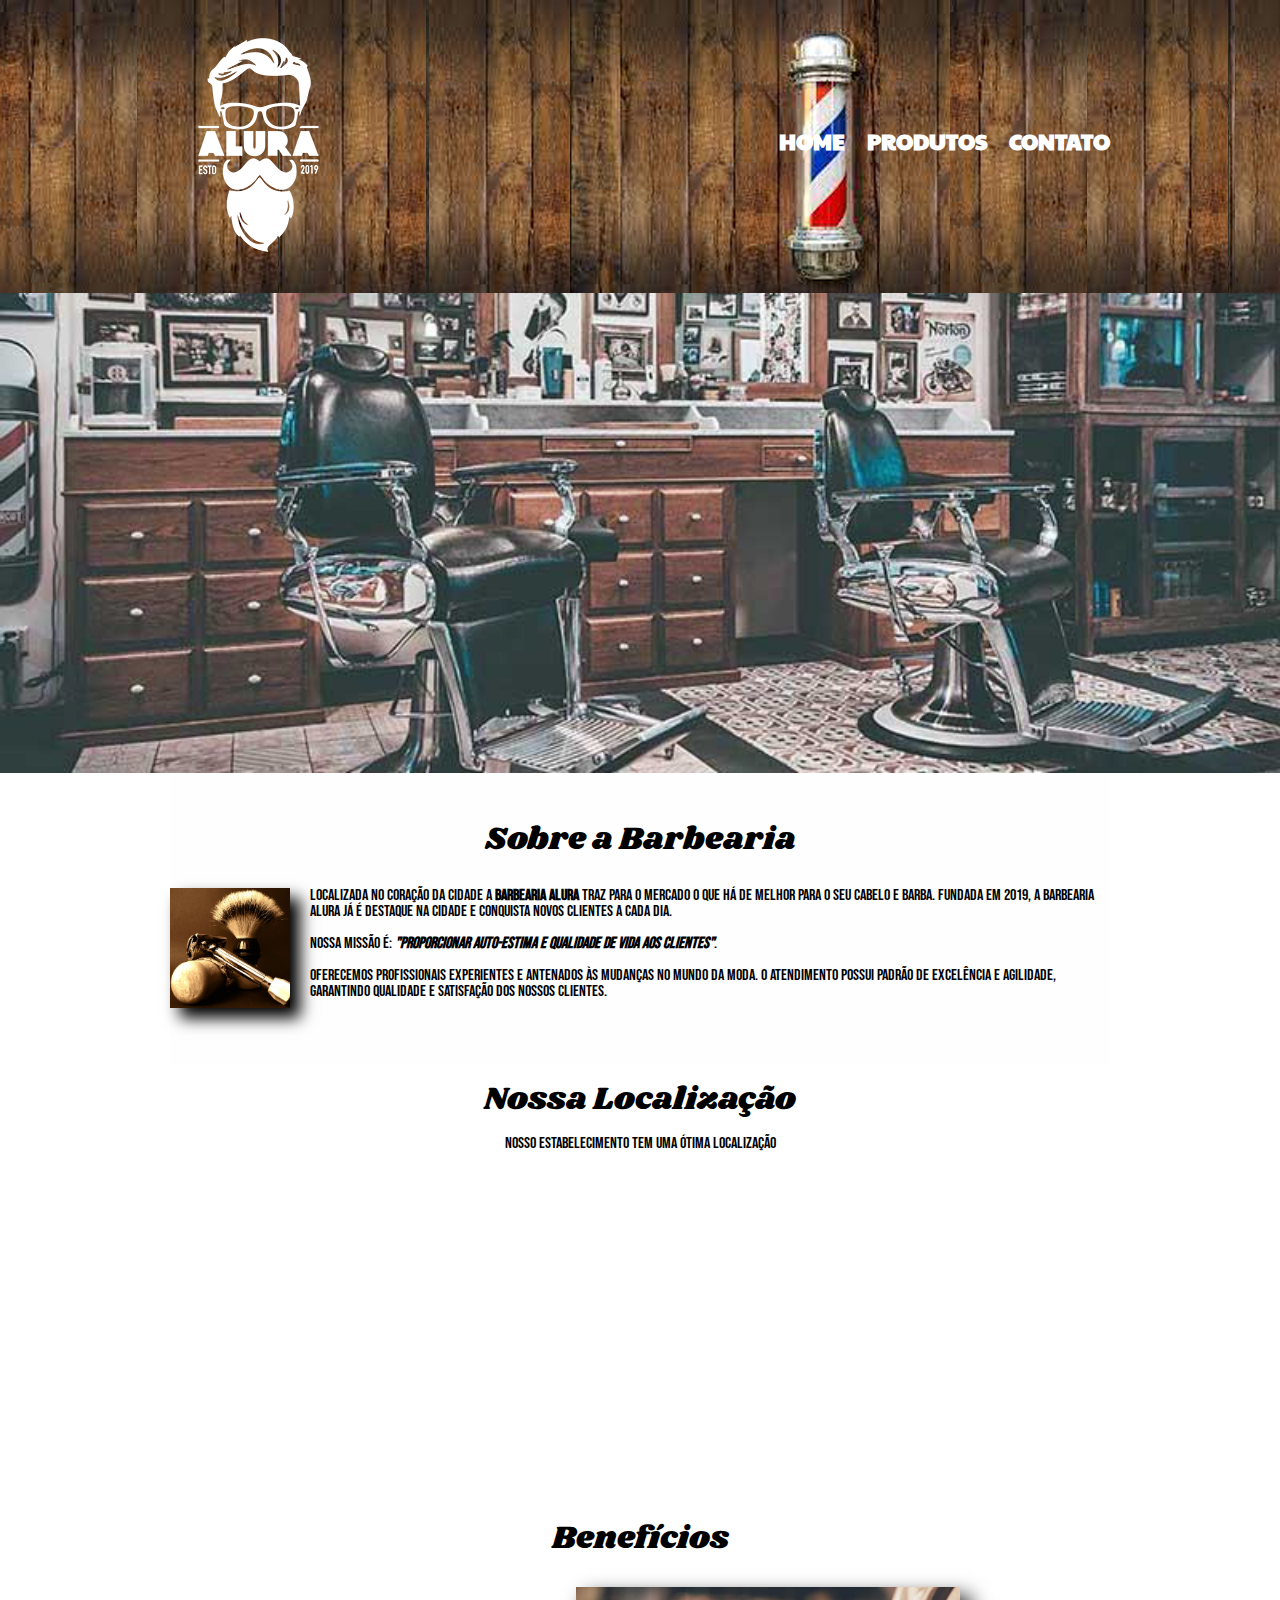
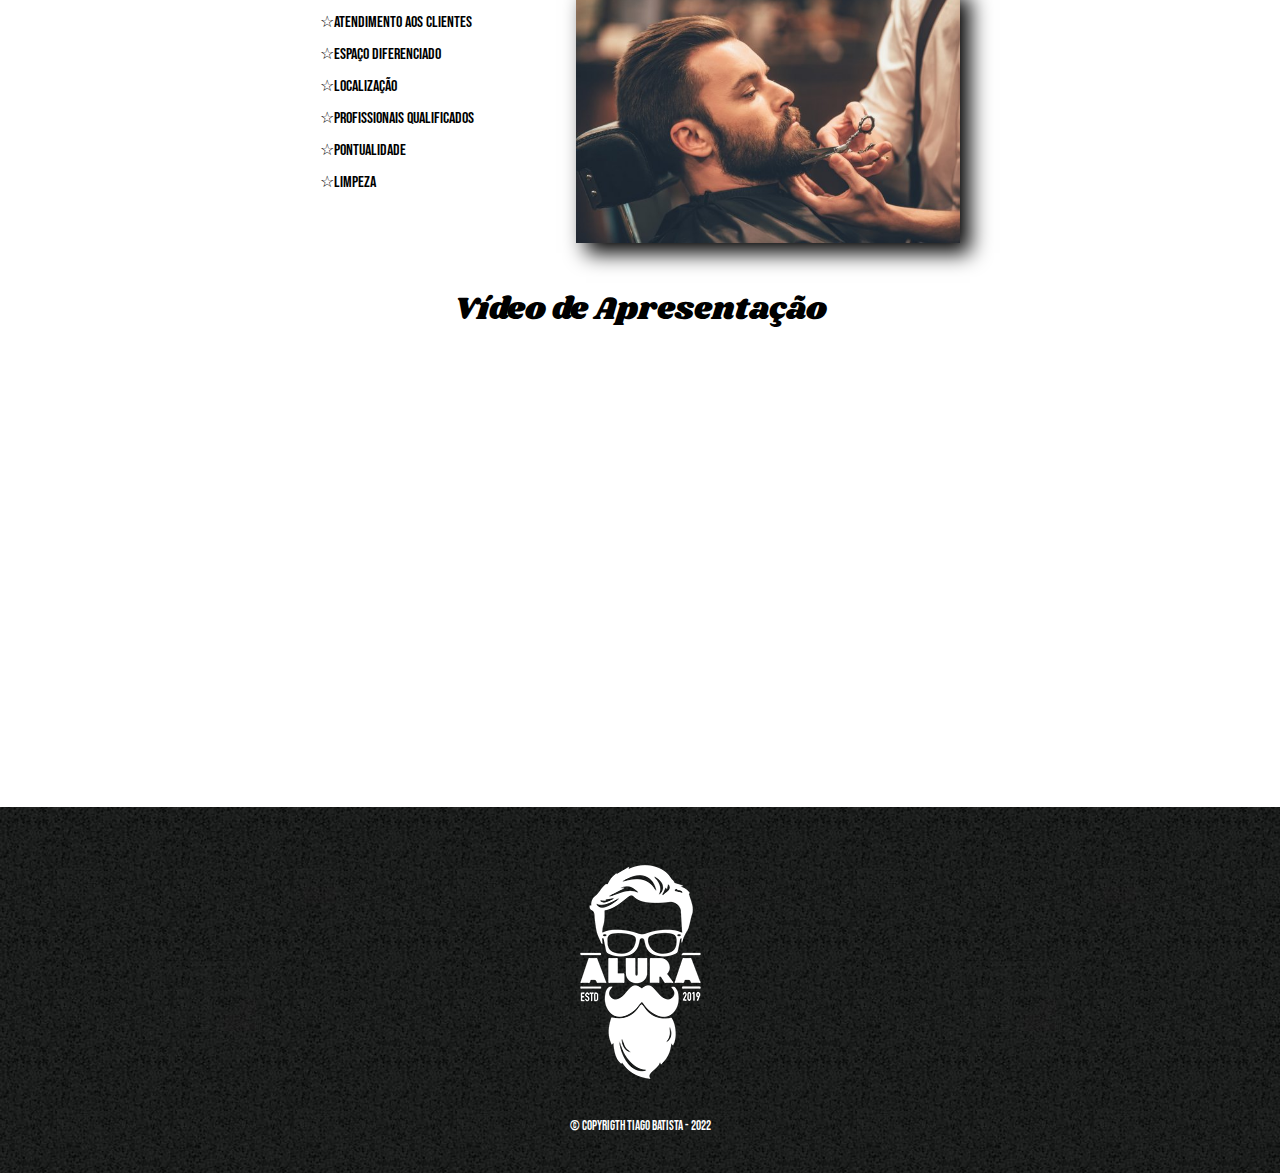
==== index.html @ 4e6d3ee5 "novo trabalho" ====
<!DOCTYPE html>
<html lang="pt-br"> 
   
    <head>
        <meta charset="UTF-8">
        <meta name="viewport" content="width=device-width">
        <title>Barbearia</title>
        <link rel="stylesheet" href="CSS/reset.css">
        <link rel="stylesheet" href="CSS/style.css">
        <link rel="preconnect" href="https://fonts.googleapis.com">
        <link rel="preconnect" href="https://fonts.gstatic.com" crossorigin>
        
        <!-- Fonte para o conteudo*/ -->
        <link href="https://fonts.googleapis.com/css2?family=Bebas+Neue&display=swap" rel="stylesheet">
      
        <!--/*fonte para os titulos*/-->
        <link rel="preconnect" href="https://fonts.googleapis.com"><link rel="preconnect" href="https://fonts.gstatic.com" crossorigin><link href="https://fonts.googleapis.com/css2?family=Shrikhand&display=swap" rel="stylesheet">
        
        <!--/*Fonte para o menu*/-->
        <link rel="preconnect" href="https://fonts.googleapis.com"><link rel="preconnect" href="https://fonts.gstatic.com" crossorigin><link href="https://fonts.googleapis.com/css2?family=Paytone+One&display=swap" rel="stylesheet">

    </head>
    <body>
        <div>
            <header>
                <div class="caixa">
                    <img alt="Logo Barbearia" src="imagens/logo-branco.png">
                    <nav>
                        <ul> 
                            <li><a href="#">Home</a></li>
                            <li><a href="produtos/produtos.html">Produtos</a></li>
                            <li><a href="contato/contato.html">Contato</a></li>
                        </ul>
                    </nav>
                </div>
            </header>
        </div>

        <img class="banner" src="imagens/banner.jpg">

        <main>
            <section class="principal">
                <h2 class="titulo_principal">Sobre a Barbearia</h2>

                <img class="utencilios" src="imagens/utensilios.jpg" alt="utencilios">

                <p>Localizada no coração da cidade a <strong>Barbearia Alura</strong> traz para o mercado o que há de melhor para o seu cabelo e barba. Fundada em 2019, a Barbearia Alura já é destaque na cidade e conquista novos clientes a cada dia.</p>

                <p>Nossa missão é: <em><strong id = "missao">"Proporcionar auto-estima e qualidade de vida aos clientes"</em></strong>.</p>

                <p>Oferecemos profissionais experientes e antenados às mudanças no mundo da moda. O atendimento possui padrão de excelência e agilidade, garantindo qualidade e satisfação dos nossos clientes.</p>
            </section>
            <section class="mapa">
                <h3 class="titulo_principal">Nossa Localização</h3>
                <p>Nosso estabelecimento tem uma ótima Localização</p>
                <iframe src="https://www.google.com/maps/embed?pb=!1m18!1m12!1m3!1d11679.89488422721!2d-73.97580306702672!3d40.77134029879927!2m3!1f0!2f0!3f0!3m2!1i1024!2i768!4f13.1!3m3!1m2!1s0x89c25900f1b107d3%3A0xab4c80b6e25831dd!2sMarvel%20Entertainment!5e0!3m2!1spt-BR!2sbr!4v1651980814688!5m2!1spt-BR!2sbr" width="100%" height="300" style="border:0;" allowfullscreen="" loading="lazy" referrerpolicy="no-referrer-when-downgrade"></iframe>
            </section>

            <section class="beneficios">
                <h3 class="titulo_principal">Benefícios</h3>
                <div class="conteudo_bene">
                    <ul class="beneficios_lista">
                        <li class="itens">Atendimento aos clientes</li>
                        <li class="itens">Espaço diferenciado</li>
                        <li class="itens">Localização</li>
                        <li class="itens">Profissionais Qualificados</li>
                        <li class="itens">Pontualidade</li>
                        <li class="itens">Limpeza</li>
                    </ul><img src="imagens/beneficios.jpg" class="img_bene">
                </div>

                    <div class="video" >
                        <p class="titulo_principal">Vídeo de Apresentação</p>
                        <iframe width="100%" height="350px" src="https://www.youtube.com/embed/ume21S9Jchw" title="YouTube video player" frameborder="0" allow="accelerometer; autoplay; clipboard-write; encrypted-media; gyroscope; picture-in-picture" allowfullscreen></iframe>
                    </div>
            </section>
        </main>
        <footer> 
            <img src="imagens/logo-branco.png">
            <p class="copyright">&copy; Copyrigth Tiago Batista - 2022</p>
        </footer>
    </body>
</html>
---- CSS/style.css ----
body p{
    font-family: 'Bebas Neue', cursive;
}

header{
    background: url("../imagens/cabecalho.jpg");
    padding: 20px 0;
}

nav{
    position: absolute;
    top: 110px;
    right: 0px;
}

.caixa{
    position: relative;
    width: 940px;
    margin: 0 auto;
}

nav li{
    display: inline;
    margin: 0 0 0 18px;
}

nav a{
    text-transform: uppercase;
    color: white;
    font-weight: bold;
    font-size: 22px;
    text-decoration: none;
    font-family: 'Paytone One', sans-serif;

}

nav a:hover{
    color: #9c350d;
    text-decoration: underline;
    font-size: 23px;
}

.produtos{
    width: 940px;
    margin: 0 auto;
    padding: 50px 0;
}

.produtos li{
    display: inline-block;
    text-align: center;
    width: 30%;
    box-sizing: border-box;
    vertical-align: top;
    border: 3px solid black;
    border-radius: 10px;
    margin: 0 1.5%;
    padding: 30px 20px;
}

.produtos li:hover{
    border-color: rgb(21, 78, 153);
}

.produtos li:active{
    border-color: #9c350d;
}

.produtos li:hover h2{
    color: #9c350d;
    font-size: 35px;
}

.produtos li:active h2{
    color: rgb(21, 78, 153);
    font-size: 36px;
}

.produtos h2{
    font-size: 30px;
    font-weight: bold;     
}

.descricao{
    font-weight: bold; 
 
}

.preco{
    font-size: 22px;
    font-weight: bold; 
    margin-top: 10px;  
}

footer{
    background: url("../imagens/bg.jpg");
    text-align: center;
    padding: 40px 0;
}

.copyright{
    color: white;
    font-size: 13px;
    margin-top: 20px;
}

main{
    width: 940px;
    margin: 0 auto;
}

form{
    margin: 40px 0;
}

form label, form legend{
    display: block;
    font-size: 22px;
    margin: 0 0 10px;
    font-weight: bold;
    font-family: 'Bebas Neue', cursive;

}

.input-padrao{
    display: block;
    margin: 0 0 20px;
    padding: 10px 15px;
    width: 50%;
}

.horarios{
    margin: 40px 0;
}

.selec_horarios{
    font-size: 18px;
}

.contato{
    margin: 40px 0;
}

.checkbox{
    margin: 40px 0;
}

.enviar{
    width: 40%;
    padding: 15px 0;
    background: orange;
    color: white;
    font-weight: bold;
    font-size: 18px;
    margin: 15px;
    border: none;
    border-radius: 6px;
    transition: 1s all;
    cursor: pointer;
}

.enviar:hover{
    background: darkorange;
    transform: scale(1.1);
}

table{
   margin: 40px 50px; 
    font-size: 24px;
   font-family: 'Bebas Neue', cursive;
}

thead{
    background: #555555;
    color: white;
    font-weight: bold;
}

td, th{
    border: 1px solid black;
    padding: 15px 8px;
}


/* Pagina inicial*/

.banner{
    width: 100%;
}

.titulo_principal{
    text-align: center;
    font-size: 2em;
    margin-bottom: 1em;
    clear: left;
    font-family: 'Shrikhand', cursive;
}

.principal{
    padding: 3em 0;
    background: #FEFEFE;
    width: 940px;
    margin-top: 0 auto;
}

.principal p {
    margin-bottom: 1em;
}

.principal strong{
    font-weight: bold;
}

.principal em{
    font-style: italic;
}

.img_bene{
    width: 60%;
}

.utencilios{
    width: 120px;
    float: left;
    margin: 0 20px 20px 0;
    box-shadow:10px 10px 15px black;
}

.utencilios:hover{
    opacity: 70%;
    transition: 400ms;
}

.mapa{
    padding: 0 3 1em ;
    width: 940px;
    margin-top: 0 auto;
}

.mapa h3{
    text-align: center  ;
    margin: 20px;
}

.mapa p{
    text-align: center;
    margin: 20px;
}

.beneficios{
    padding: 3em;
}

.conteudo_bene{
    width: 640px;
    margin: 0 auto;
}

.beneficios_lista{
    width: 40%;
    margin-top: 20px;
    display: inline-block;
    vertical-align: top;
    font-family: 'Bebas Neue', cursive;
}

.itens{
    line-height: 2;
}

.itens:before{
    content: "\2606";
}

.img_bene{
    width: 60%;
    box-shadow:10px 10px 20px black;
}

.img_bene:hover{
    opacity: 70%;
    transition: 400ms;
}

.video{ 
    width: 560px;
    margin: 3em auto;
}

@media screen and (max-width: 480px) {
    .caixa, .principal, .conteudo_bene, .mapa, .video{
        width: auto;
    }    

    h1{
        text-align: center;
    }

    nav{
        position: static;
    }

    .beneficios_lista, .img_bene{
        width: 100%;
    }
}
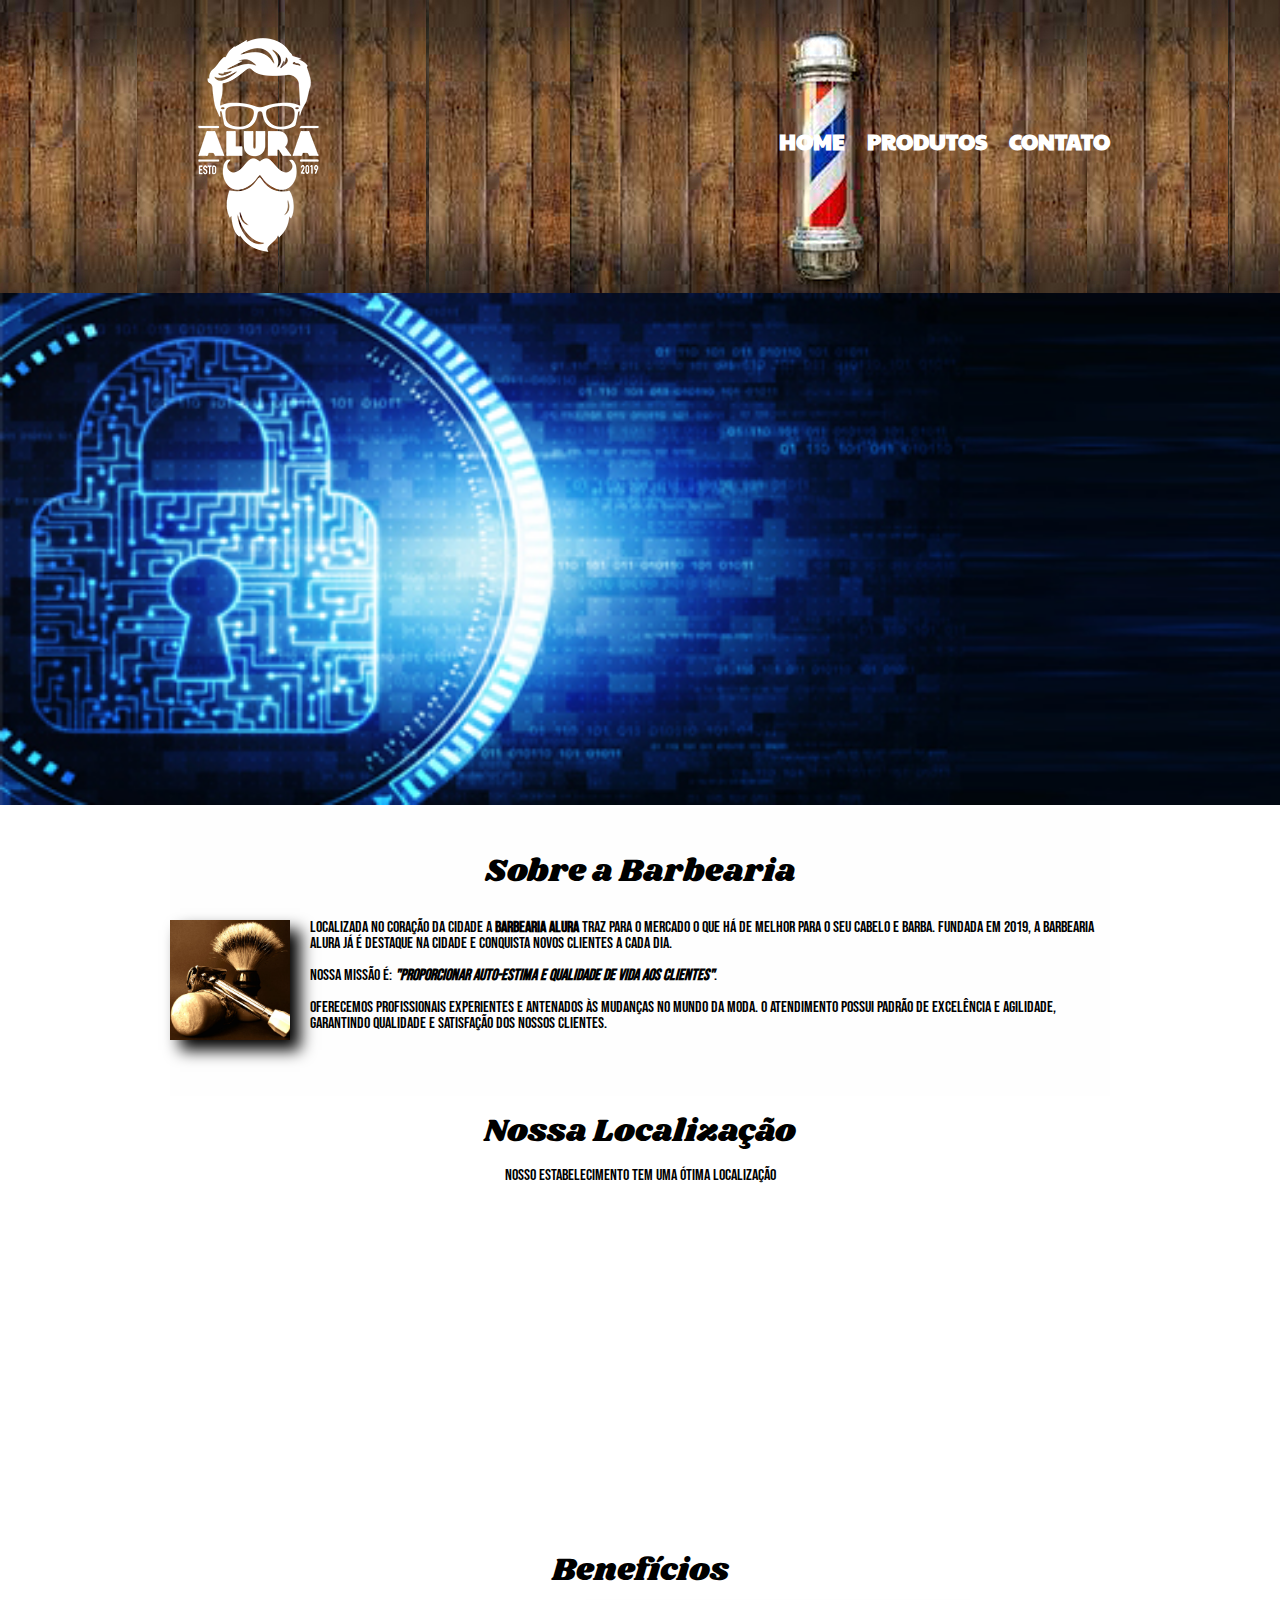
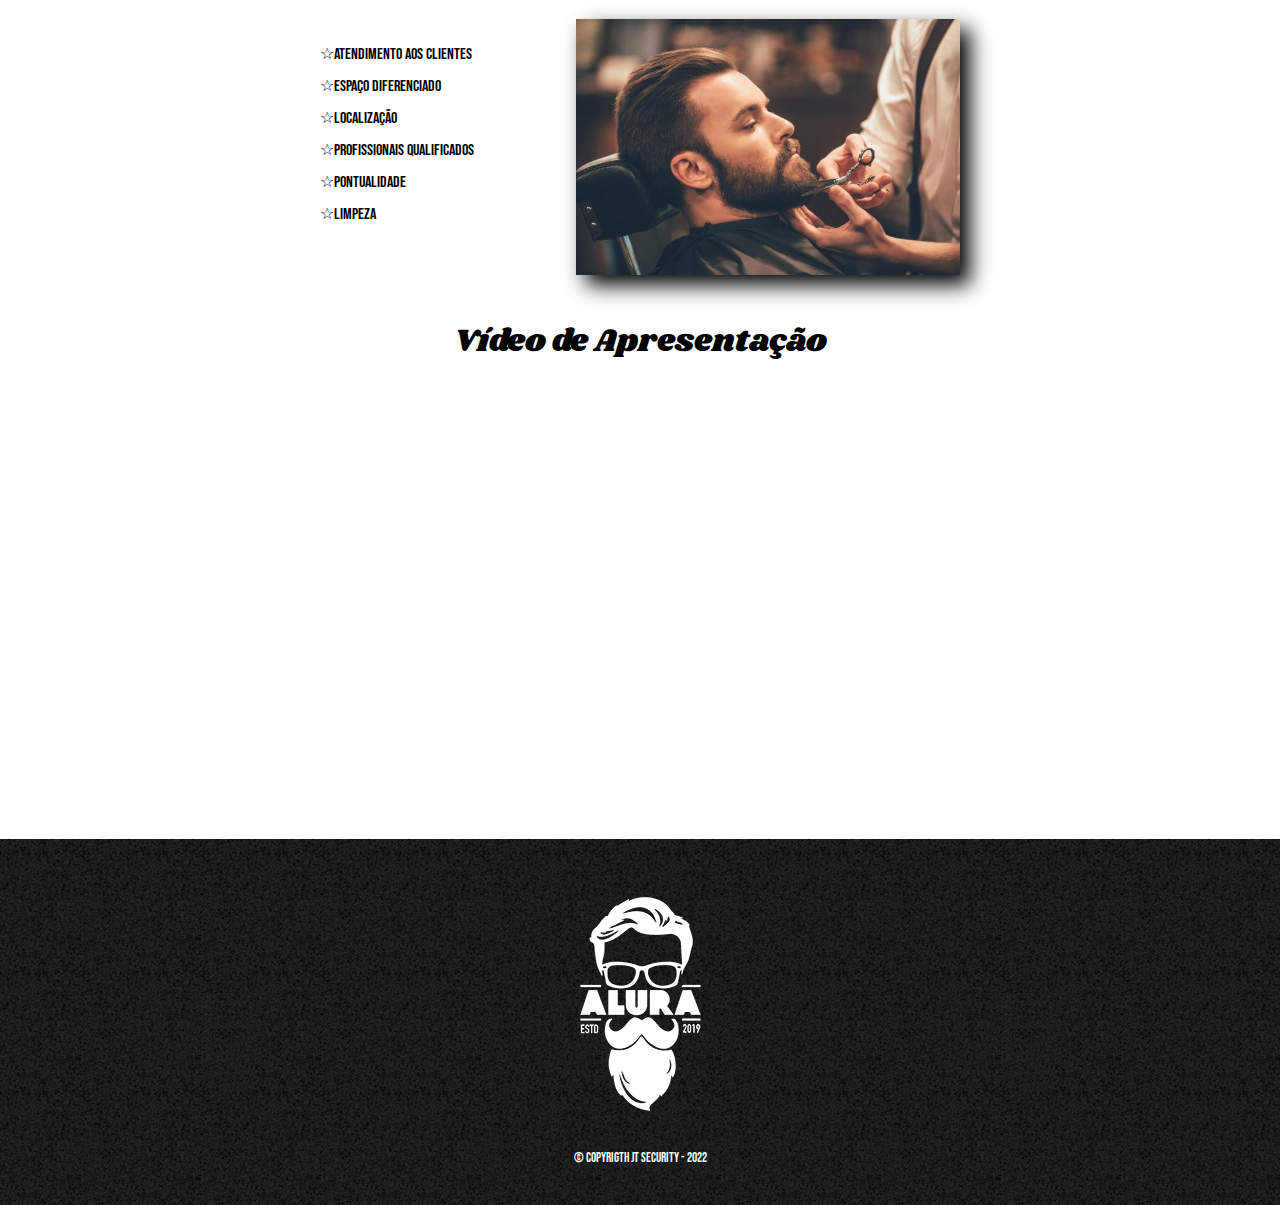
==== commit 54c7f9a2: "Master Att banner" ====
--- a/index.html
+++ b/index.html
@@ -4,7 +4,7 @@
     <head>
         <meta charset="UTF-8">
         <meta name="viewport" content="width=device-width">
-        <title>Barbearia</title>
+        <title>Segurança  da Informação</title>
         <link rel="stylesheet" href="CSS/reset.css">
         <link rel="stylesheet" href="CSS/style.css">
         <link rel="preconnect" href="https://fonts.googleapis.com">
@@ -77,7 +77,7 @@
         </main>
         <footer> 
             <img src="imagens/logo-branco.png">
-            <p class="copyright">&copy; Copyrigth Tiago Batista - 2022</p>
+            <p class="copyright">&copy; Copyrigth JT Security - 2022</p>
         </footer>
     </body>
 </html>
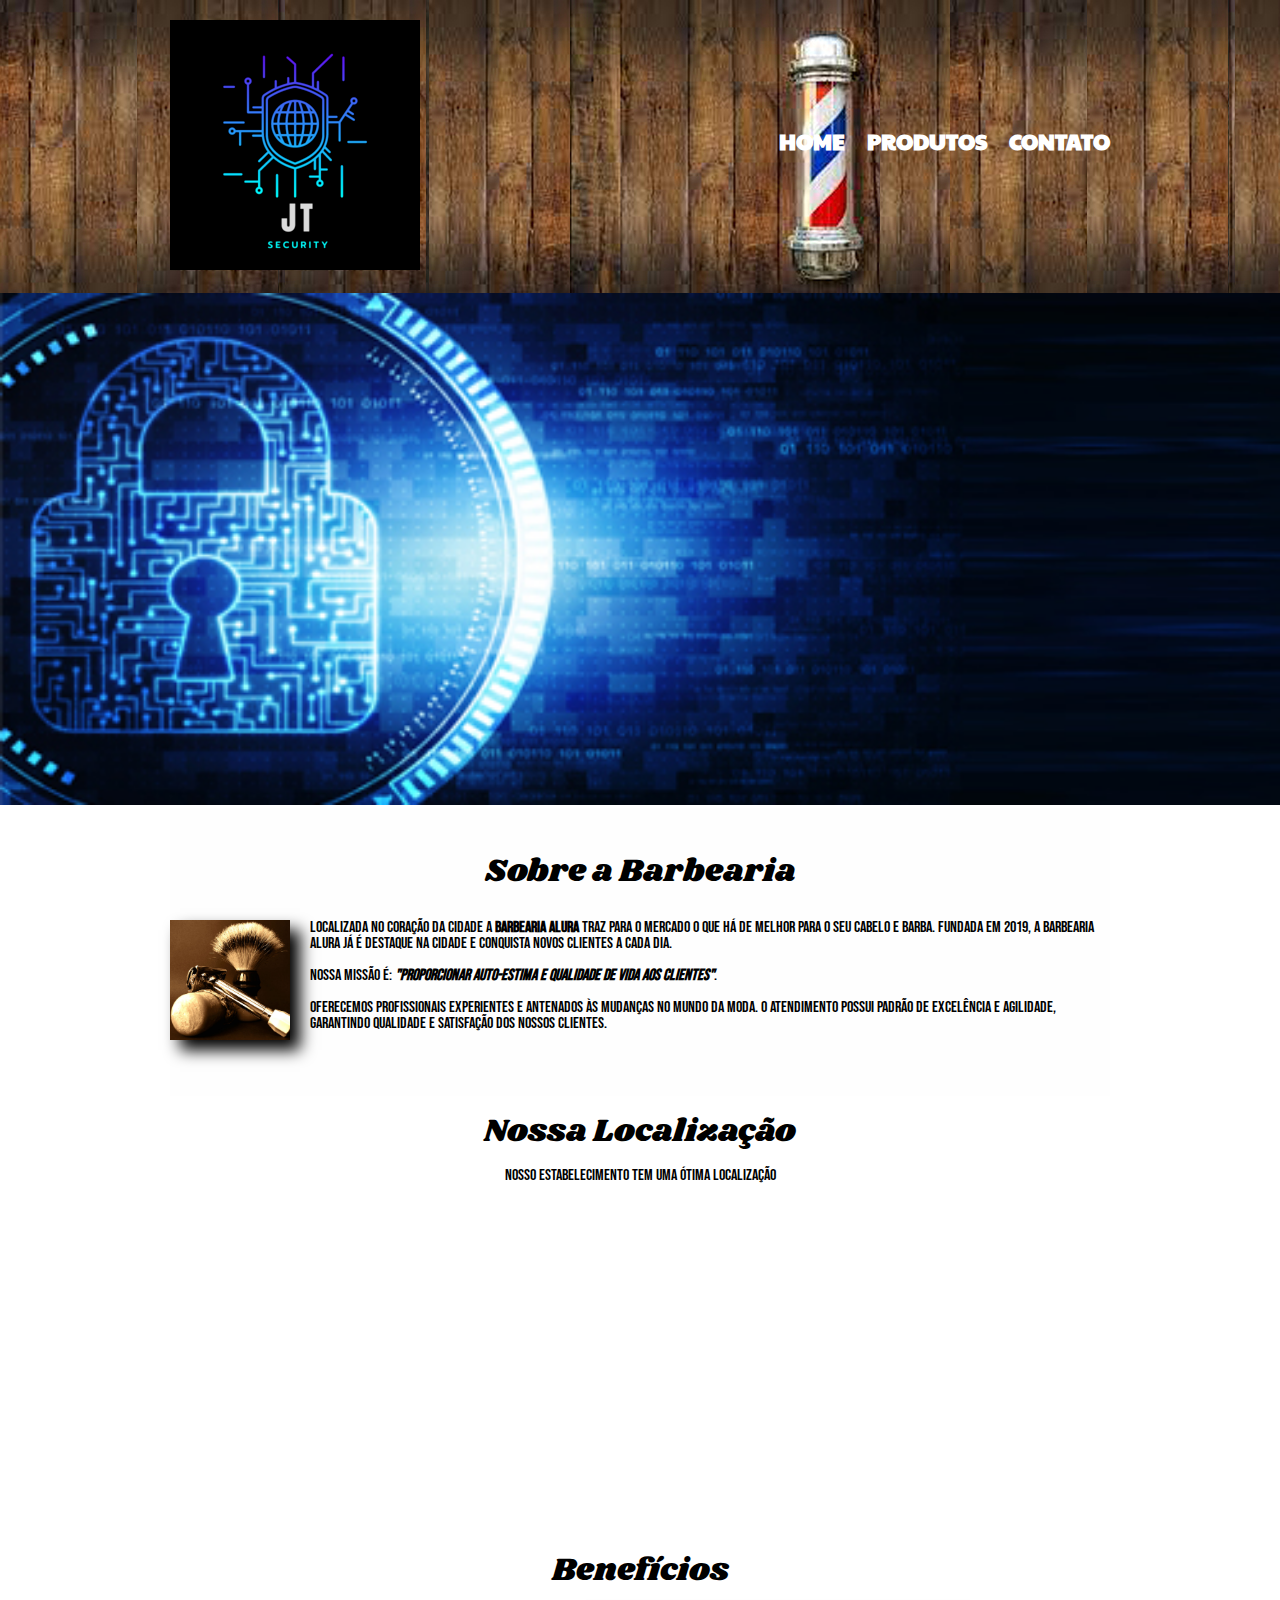
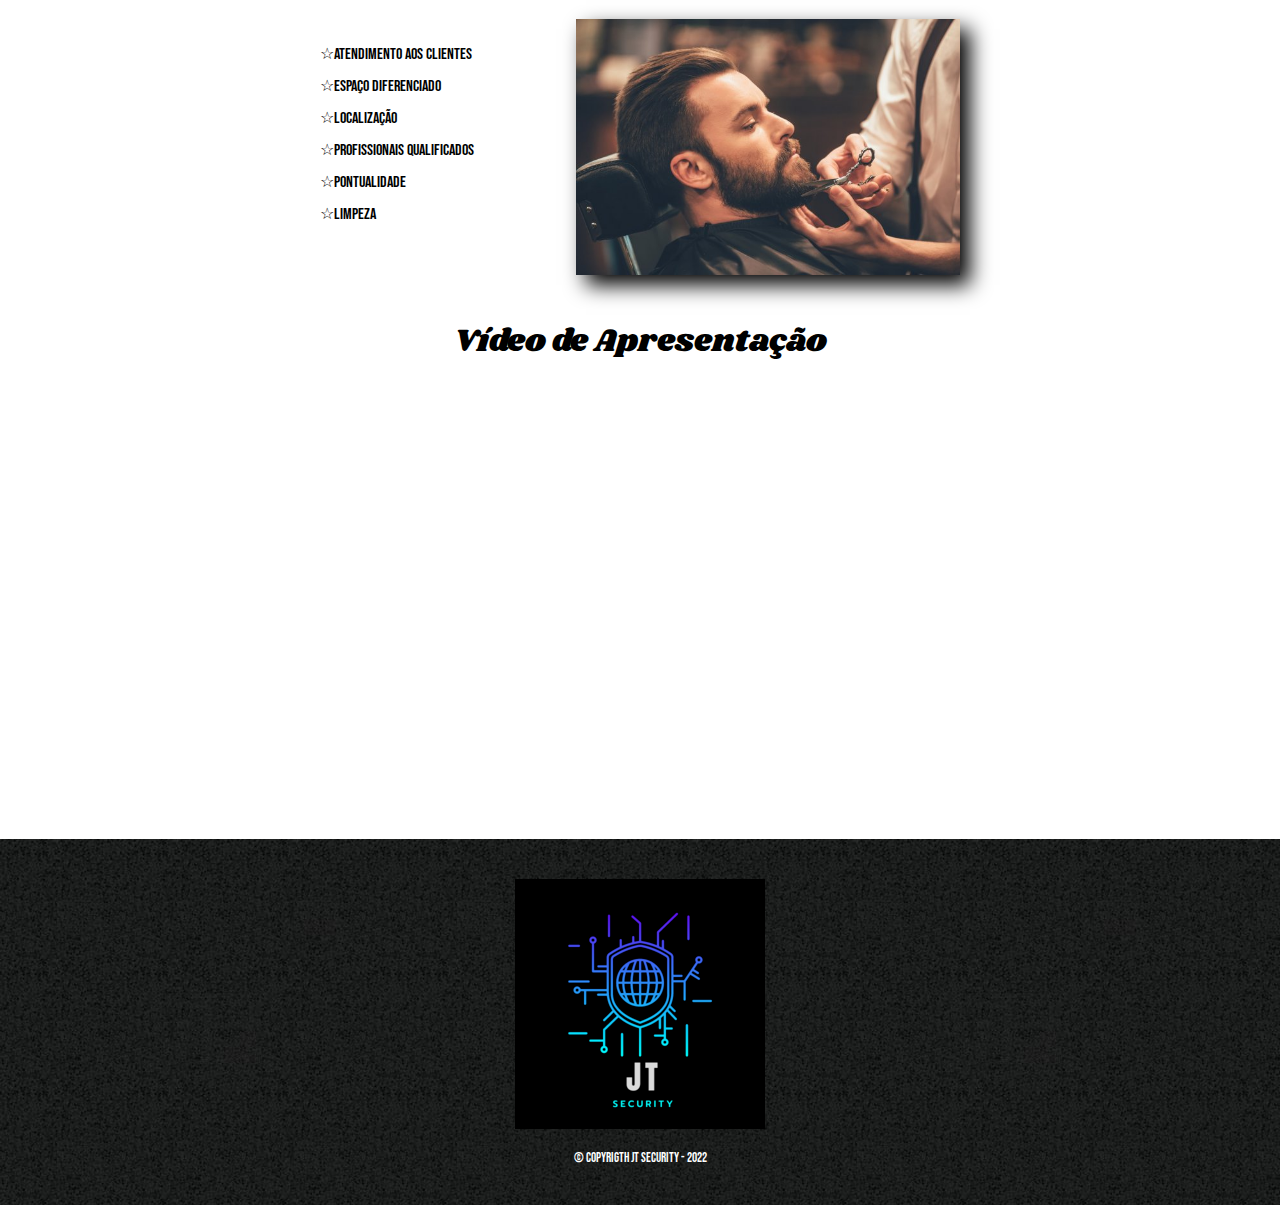
==== commit 098280cd: "Atualização 1.3" ====
--- a/index.html
+++ b/index.html
@@ -4,7 +4,7 @@
     <head>
         <meta charset="UTF-8">
         <meta name="viewport" content="width=device-width">
-        <title>Segurança  da Informação</title>
+        <title>Segurança  da Informação - Trabalho 1</title>
         <link rel="stylesheet" href="CSS/reset.css">
         <link rel="stylesheet" href="CSS/style.css">
         <link rel="preconnect" href="https://fonts.googleapis.com">
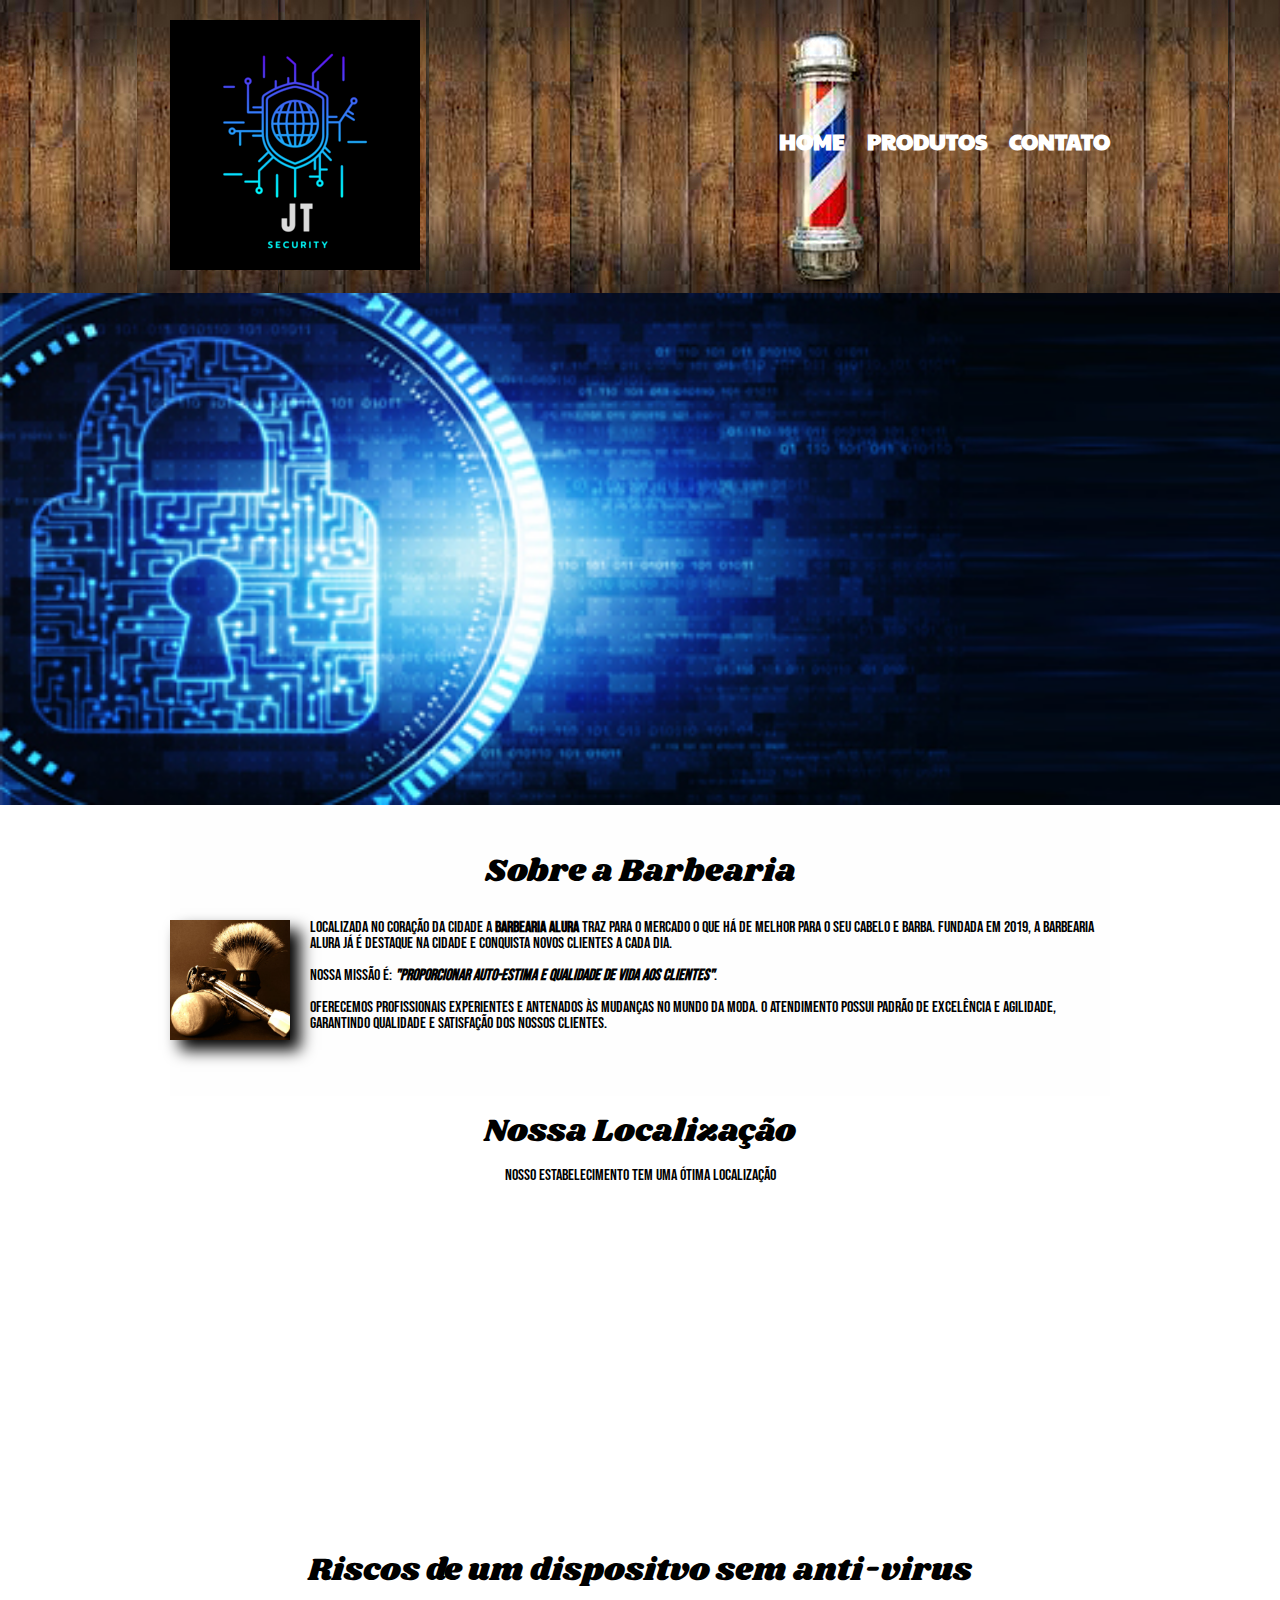
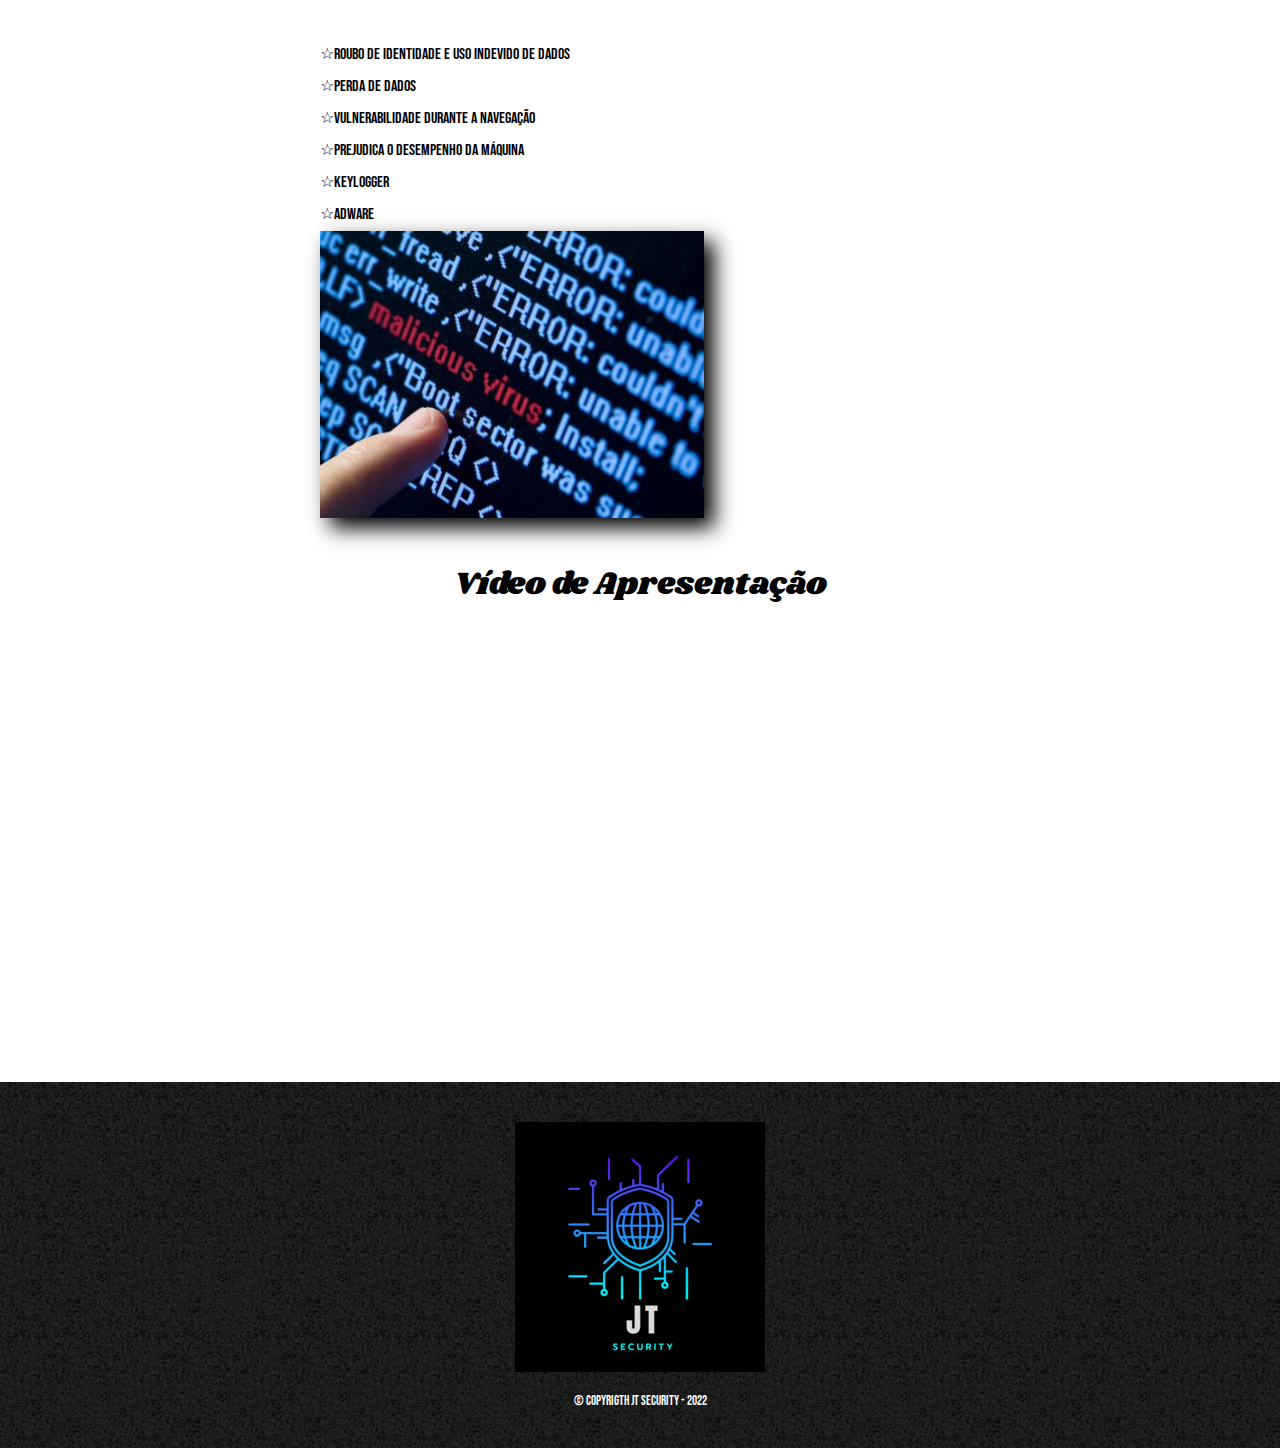
==== commit e94ffc8a: "att lista" ====
--- a/index.html
+++ b/index.html
@@ -4,7 +4,7 @@
     <head>
         <meta charset="UTF-8">
         <meta name="viewport" content="width=device-width">
-        <title>Segurança  da Informação - Trabalho 1</title>
+        <title>Segurança  da Informação</title>
         <link rel="stylesheet" href="CSS/reset.css">
         <link rel="stylesheet" href="CSS/style.css">
         <link rel="preconnect" href="https://fonts.googleapis.com">
@@ -57,15 +57,15 @@
             </section>
 
             <section class="beneficios">
-                <h3 class="titulo_principal">Benefícios</h3>
+                <h3 class="titulo_principal">Riscos de um dispositvo sem anti-virus </h3>
                 <div class="conteudo_bene">
                     <ul class="beneficios_lista">
-                        <li class="itens">Atendimento aos clientes</li>
-                        <li class="itens">Espaço diferenciado</li>
-                        <li class="itens">Localização</li>
-                        <li class="itens">Profissionais Qualificados</li>
-                        <li class="itens">Pontualidade</li>
-                        <li class="itens">Limpeza</li>
+                        <li class="itens">Roubo de identidade e uso indevido de dados</li>
+                        <li class="itens">Perda de dados</li>
+                        <li class="itens">Vulnerabilidade durante a navegação</li>
+                        <li class="itens">Prejudica o desempenho da máquina</li>
+                        <li class="itens">Keylogger</li>
+                        <li class="itens">Adware</li>
                     </ul><img src="imagens/beneficios.jpg" class="img_bene">
                 </div>
 
--- a/CSS/style.css
+++ b/CSS/style.css
@@ -257,7 +257,7 @@
 }
 
 .beneficios_lista{
-    width: 40%;
+    width: 60%;
     margin-top: 20px;
     display: inline-block;
     vertical-align: top;
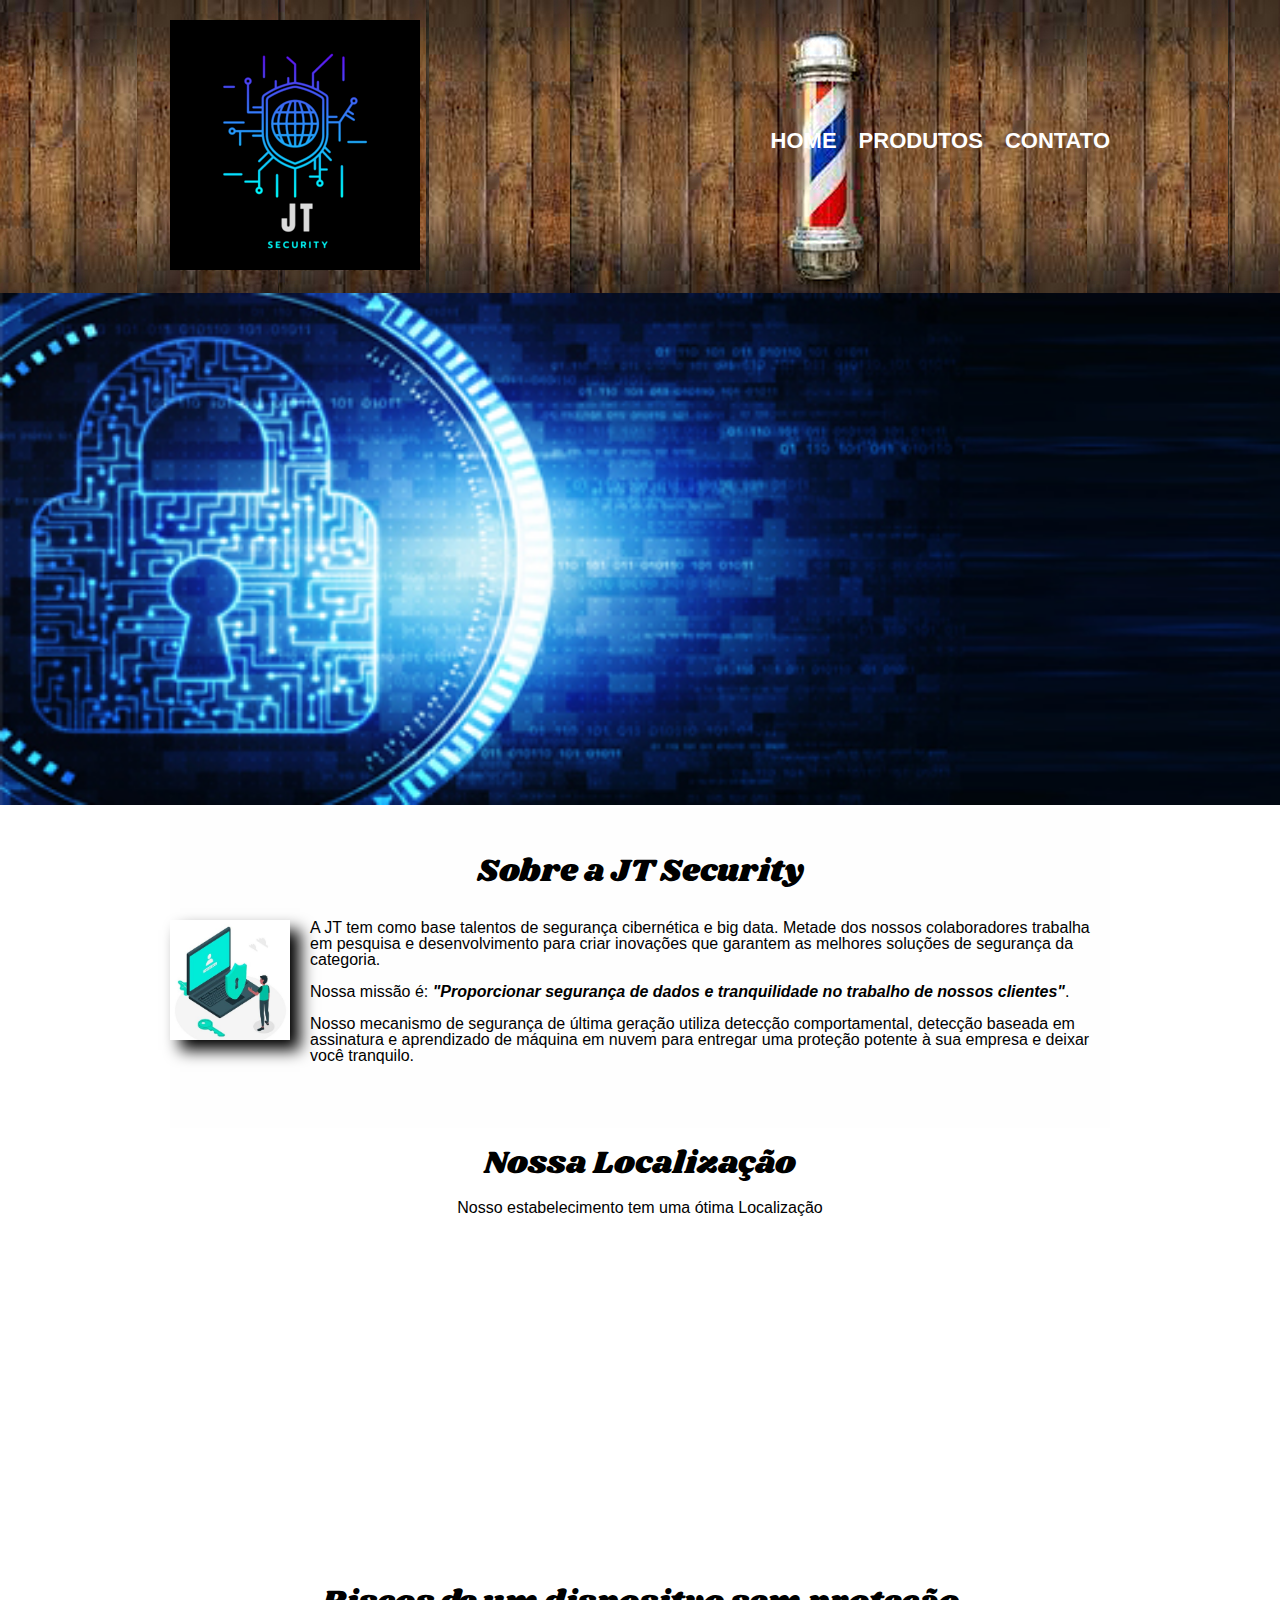
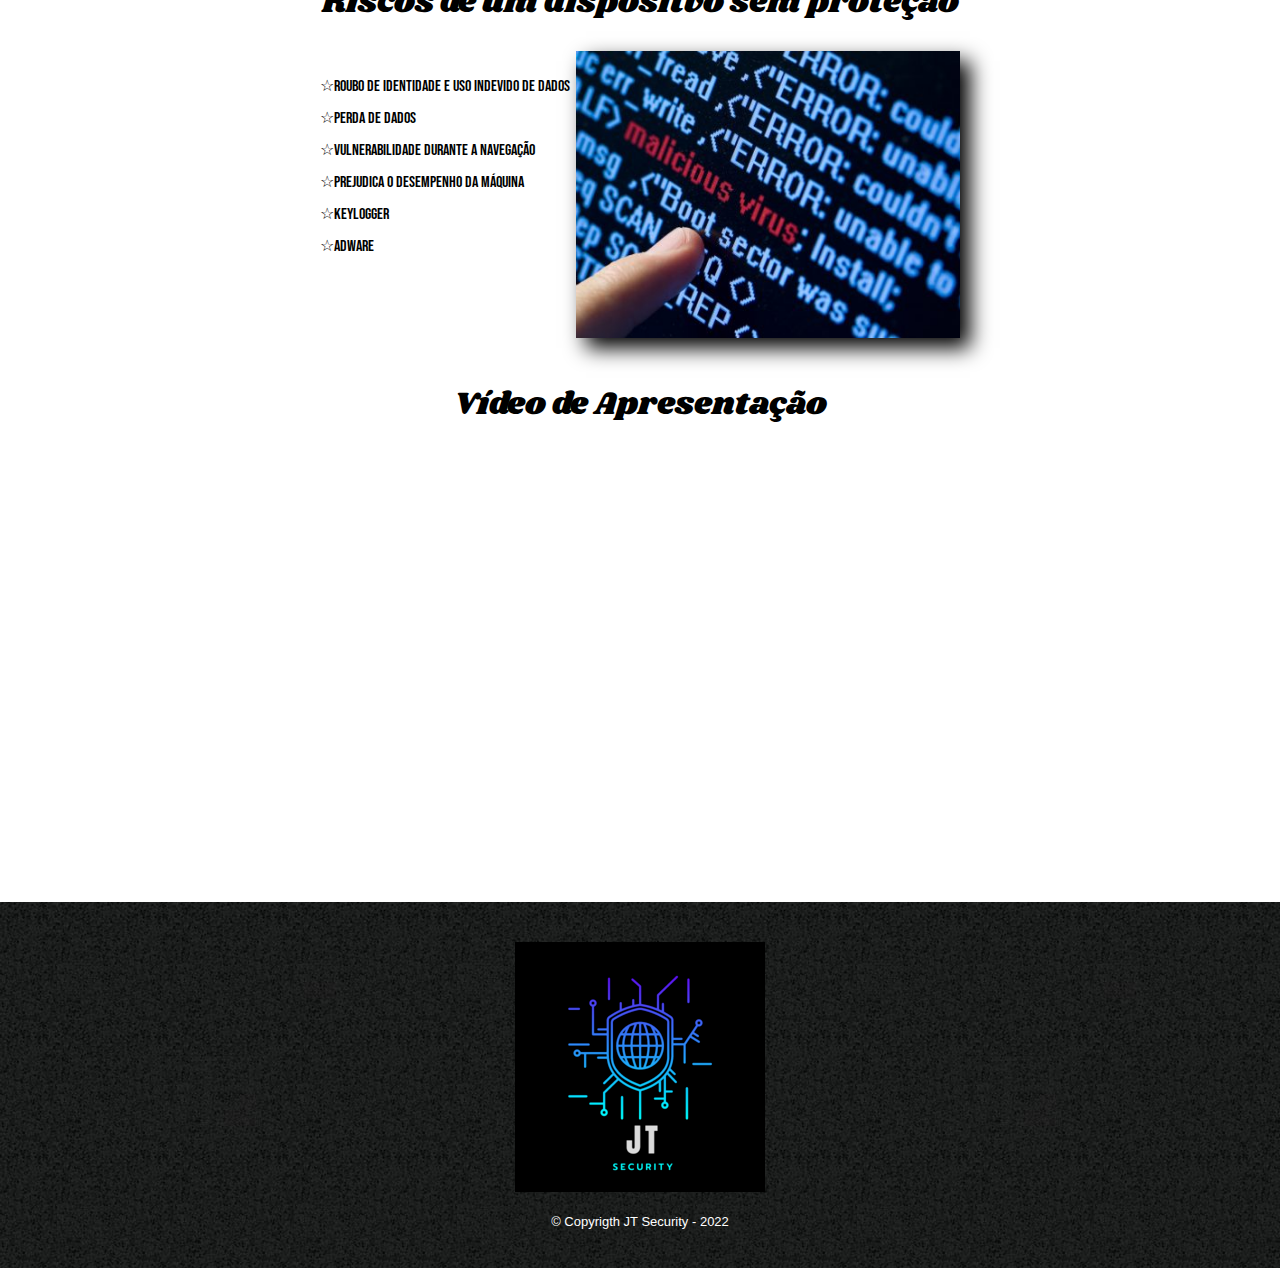
==== commit 12df1ed3: "Merge pull request #7 from Twoliana/master" ====
--- a/index.html
+++ b/index.html
@@ -4,7 +4,7 @@
     <head>
         <meta charset="UTF-8">
         <meta name="viewport" content="width=device-width">
-        <title>Segurança  da Informação</title>
+        <title>Segurança  da Informação - Trabalho 1</title>
         <link rel="stylesheet" href="CSS/reset.css">
         <link rel="stylesheet" href="CSS/style.css">
         <link rel="preconnect" href="https://fonts.googleapis.com">
@@ -40,15 +40,15 @@
 
         <main>
             <section class="principal">
-                <h2 class="titulo_principal">Sobre a Barbearia</h2>
+                <h2 class="titulo_principal">Sobre a JT Security</h2>
 
                 <img class="utencilios" src="imagens/utensilios.jpg" alt="utencilios">
 
-                <p>Localizada no coração da cidade a <strong>Barbearia Alura</strong> traz para o mercado o que há de melhor para o seu cabelo e barba. Fundada em 2019, a Barbearia Alura já é destaque na cidade e conquista novos clientes a cada dia.</p>
+                <p>A JT tem como base talentos de segurança cibernética e big data. Metade dos nossos colaboradores trabalha em pesquisa e desenvolvimento para criar inovações que garantem as melhores soluções de segurança da categoria.</p>
 
-                <p>Nossa missão é: <em><strong id = "missao">"Proporcionar auto-estima e qualidade de vida aos clientes"</em></strong>.</p>
+                <p>Nossa missão é: <em><strong id = "missao">"Proporcionar segurança de dados e tranquilidade no trabalho de nossos clientes"</em></strong>.</p>
 
-                <p>Oferecemos profissionais experientes e antenados às mudanças no mundo da moda. O atendimento possui padrão de excelência e agilidade, garantindo qualidade e satisfação dos nossos clientes.</p>
+                <p> Nosso mecanismo de segurança de última geração utiliza detecção comportamental, detecção baseada em assinatura e aprendizado de máquina em nuvem para entregar uma proteção potente à sua empresa e deixar você tranquilo.</p>
             </section>
             <section class="mapa">
                 <h3 class="titulo_principal">Nossa Localização</h3>
@@ -57,7 +57,7 @@
             </section>
 
             <section class="beneficios">
-                <h3 class="titulo_principal">Riscos de um dispositvo sem anti-virus </h3>
+                <h3 class="titulo_principal">Riscos de um dispositvo sem proteção</h3>
                 <div class="conteudo_bene">
                     <ul class="beneficios_lista">
                         <li class="itens">Roubo de identidade e uso indevido de dados</li>
--- a/CSS/style.css
+++ b/CSS/style.css
@@ -1,5 +1,5 @@
 body p{
-    font-family: 'Bebas Neue', cursive;
+    font-family: Arial
 }
 
 header{
@@ -30,7 +30,7 @@
     font-weight: bold;
     font-size: 22px;
     text-decoration: none;
-    font-family: 'Paytone One', sans-serif;
+    font-family:Arial, Helvetica, sans-serif
 
 }
 
@@ -257,7 +257,7 @@
 }
 
 .beneficios_lista{
-    width: 60%;
+    width: 40%;
     margin-top: 20px;
     display: inline-block;
     vertical-align: top;
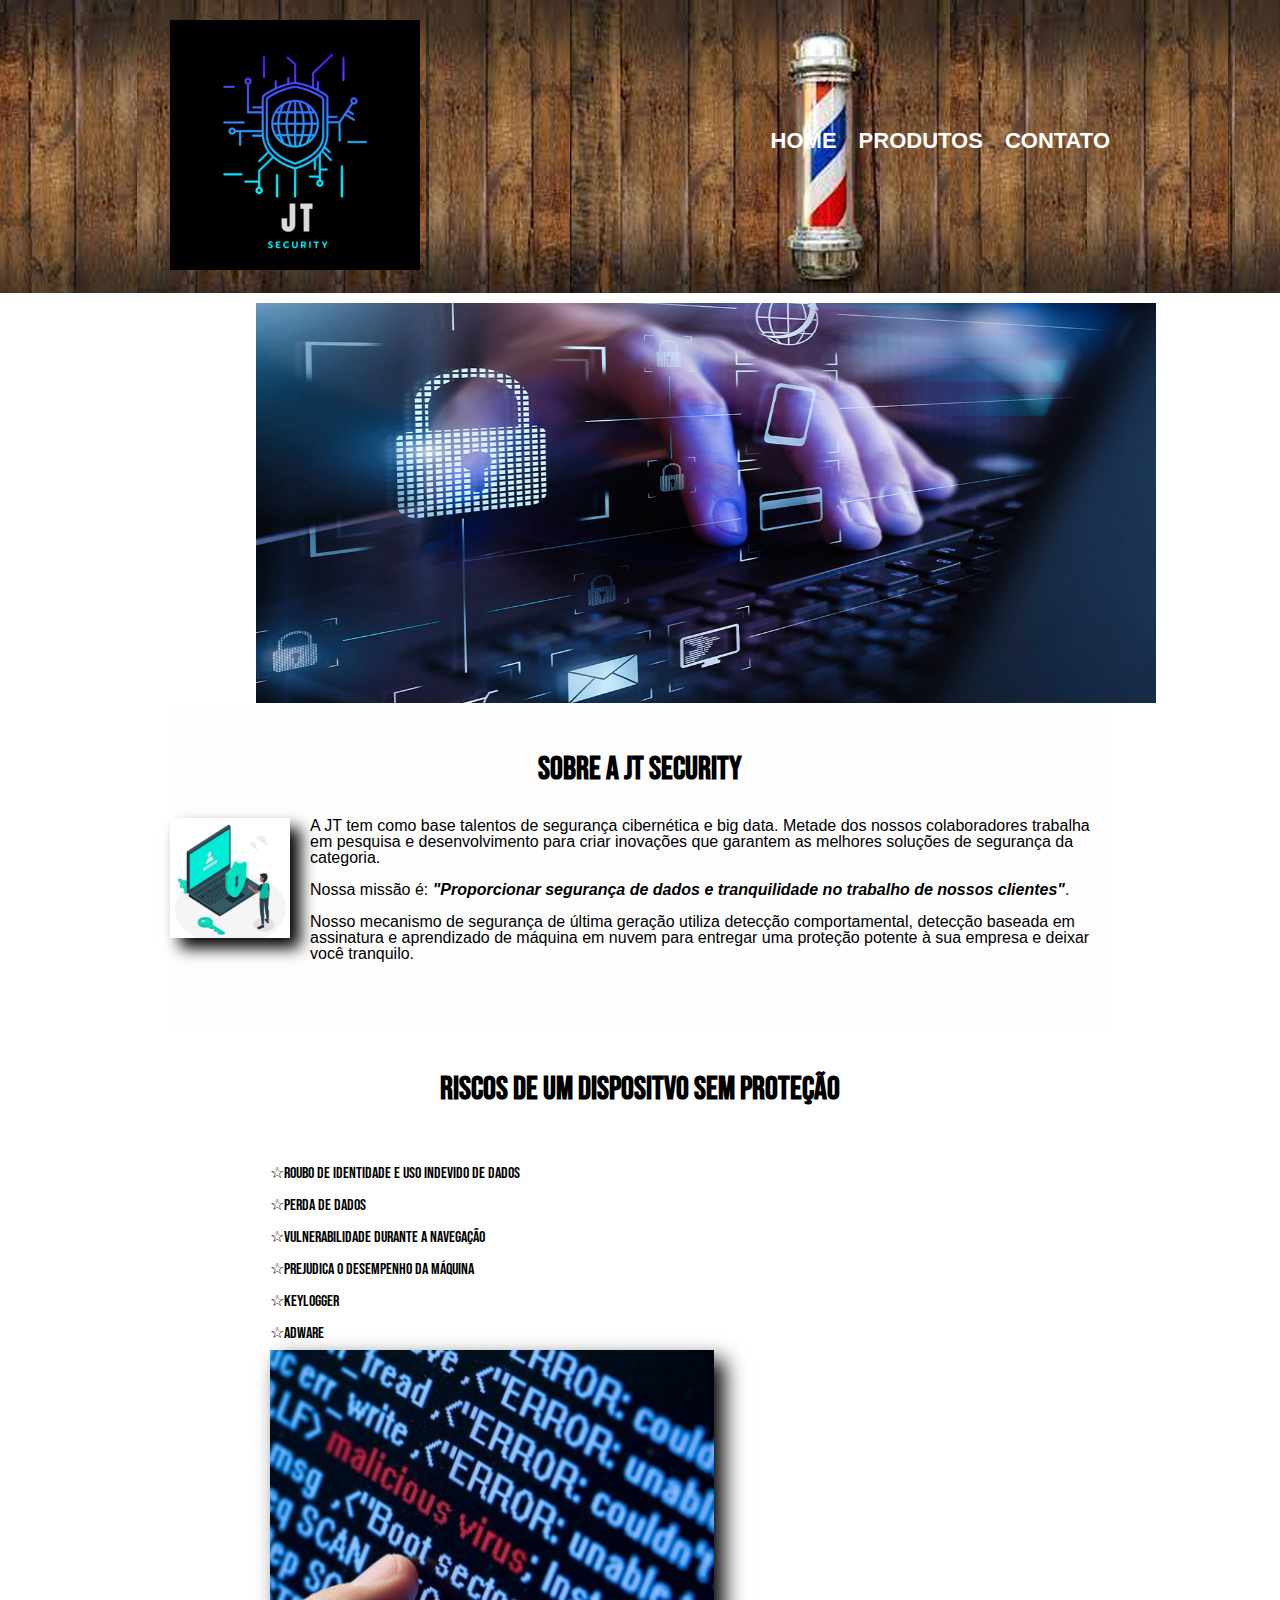
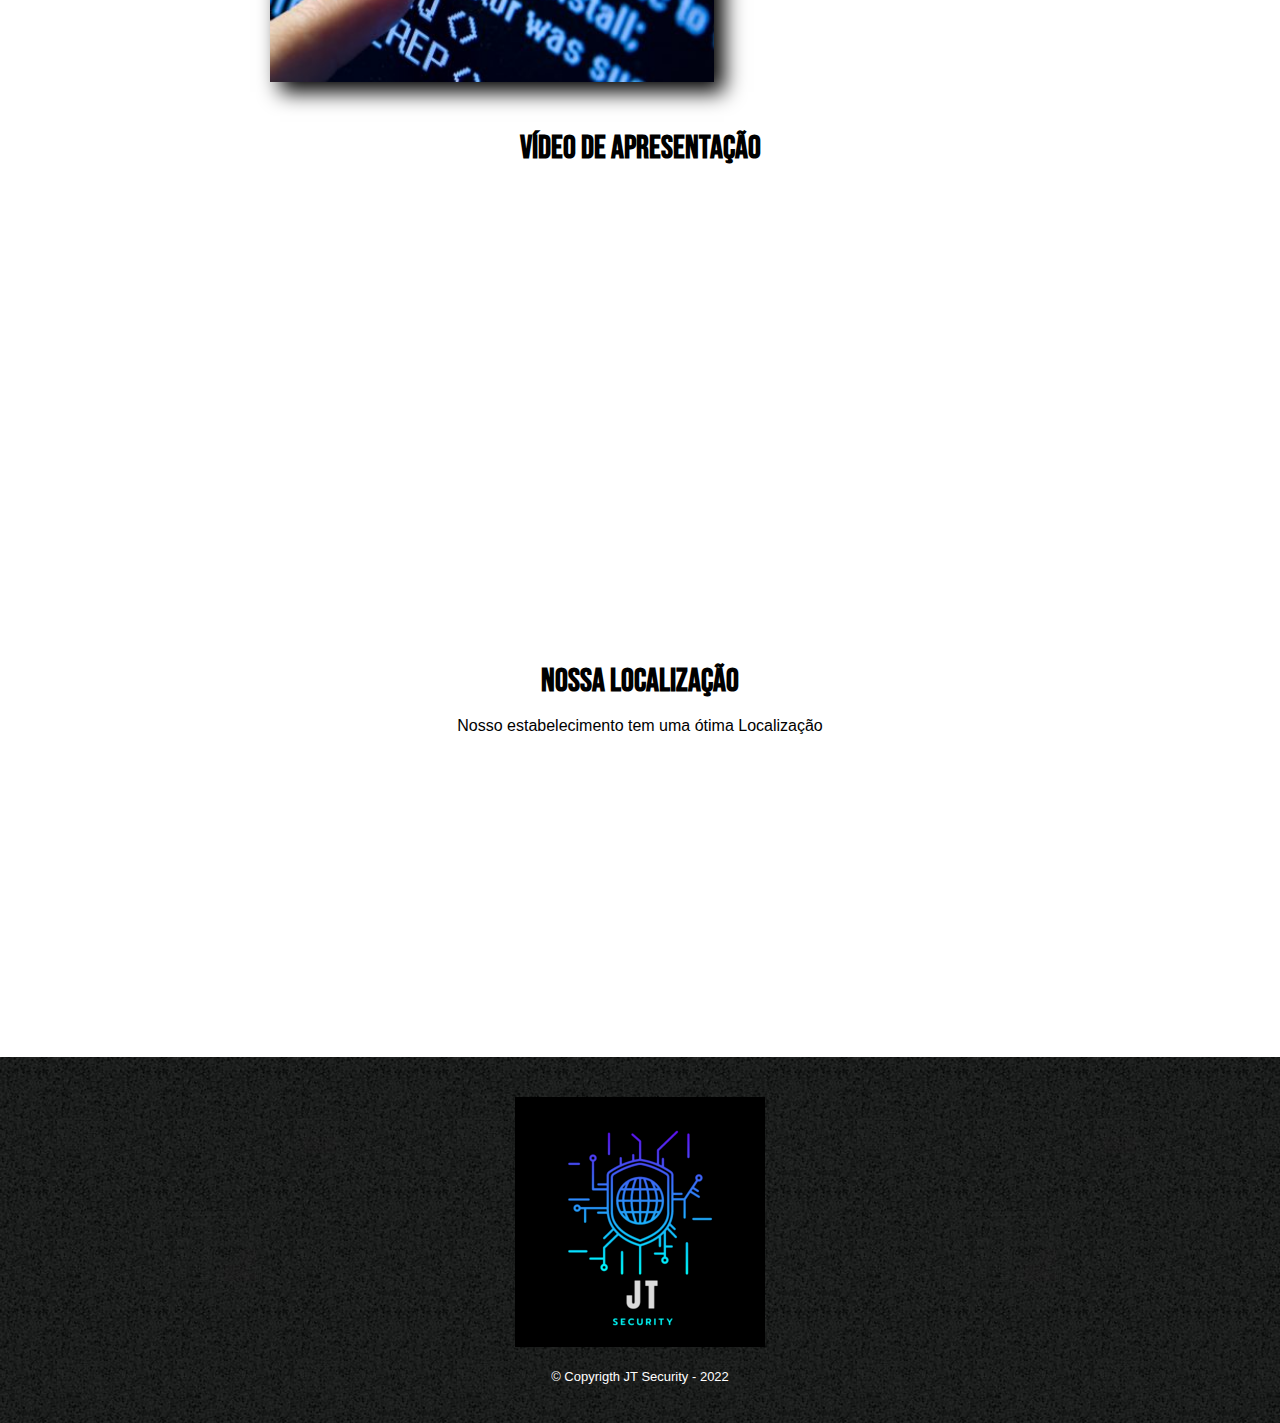
==== commit ae8c9920: "att" ====
--- a/index.html
+++ b/index.html
@@ -14,7 +14,7 @@
         <link href="https://fonts.googleapis.com/css2?family=Bebas+Neue&display=swap" rel="stylesheet">
       
         <!--/*fonte para os titulos*/-->
-        <link rel="preconnect" href="https://fonts.googleapis.com"><link rel="preconnect" href="https://fonts.gstatic.com" crossorigin><link href="https://fonts.googleapis.com/css2?family=Shrikhand&display=swap" rel="stylesheet">
+        <link rel="preconnect" href="https://fonts.googleapis.com"><link rel="preconnect" href="https://fonts.gstatic.com" crossorigin><link href="https://fonts.googleapis.com/css2?family=Bebas+Neue&display=swap" rel="stylesheet">
         
         <!--/*Fonte para o menu*/-->
         <link rel="preconnect" href="https://fonts.googleapis.com"><link rel="preconnect" href="https://fonts.gstatic.com" crossorigin><link href="https://fonts.googleapis.com/css2?family=Paytone+One&display=swap" rel="stylesheet">
@@ -50,11 +50,6 @@
 
                 <p> Nosso mecanismo de segurança de última geração utiliza detecção comportamental, detecção baseada em assinatura e aprendizado de máquina em nuvem para entregar uma proteção potente à sua empresa e deixar você tranquilo.</p>
             </section>
-            <section class="mapa">
-                <h3 class="titulo_principal">Nossa Localização</h3>
-                <p>Nosso estabelecimento tem uma ótima Localização</p>
-                <iframe src="https://www.google.com/maps/embed?pb=!1m18!1m12!1m3!1d11679.89488422721!2d-73.97580306702672!3d40.77134029879927!2m3!1f0!2f0!3f0!3m2!1i1024!2i768!4f13.1!3m3!1m2!1s0x89c25900f1b107d3%3A0xab4c80b6e25831dd!2sMarvel%20Entertainment!5e0!3m2!1spt-BR!2sbr!4v1651980814688!5m2!1spt-BR!2sbr" width="100%" height="300" style="border:0;" allowfullscreen="" loading="lazy" referrerpolicy="no-referrer-when-downgrade"></iframe>
-            </section>
 
             <section class="beneficios">
                 <h3 class="titulo_principal">Riscos de um dispositvo sem proteção</h3>
@@ -66,13 +61,19 @@
                         <li class="itens">Prejudica o desempenho da máquina</li>
                         <li class="itens">Keylogger</li>
                         <li class="itens">Adware</li>
-                    </ul><img src="imagens/beneficios.jpg" class="img_bene">
+                    </ul>
+                    <img src="imagens/beneficios.jpg" class="img_bene">
                 </div>
 
                     <div class="video" >
                         <p class="titulo_principal">Vídeo de Apresentação</p>
                         <iframe width="100%" height="350px" src="https://www.youtube.com/embed/ume21S9Jchw" title="YouTube video player" frameborder="0" allow="accelerometer; autoplay; clipboard-write; encrypted-media; gyroscope; picture-in-picture" allowfullscreen></iframe>
                     </div>
+            </section>
+            <section class="mapa">
+                <h3 class="titulo_principal">Nossa Localização</h3>
+                <p>Nosso estabelecimento tem uma ótima Localização</p>
+                <iframe src="https://www.google.com/maps/embed?pb=!1m18!1m12!1m3!1d11679.89488422721!2d-73.97580306702672!3d40.77134029879927!2m3!1f0!2f0!3f0!3m2!1i1024!2i768!4f13.1!3m3!1m2!1s0x89c25900f1b107d3%3A0xab4c80b6e25831dd!2sMarvel%20Entertainment!5e0!3m2!1spt-BR!2sbr!4v1651980814688!5m2!1spt-BR!2sbr" width="100%" height="300" style="border:0;" allowfullscreen="" loading="lazy" referrerpolicy="no-referrer-when-downgrade"></iframe>
             </section>
         </main>
         <footer> 
--- a/CSS/style.css
+++ b/CSS/style.css
@@ -185,7 +185,12 @@
 /* Pagina inicial*/
 
 .banner{
-    width: 100%;
+    margin-top: 10px;
+    margin-left: 20%;
+    margin-right: 55%;
+    orientation: center;
+    width: 900px;
+    height: 400px;
 }
 
 .titulo_principal{
@@ -193,7 +198,8 @@
     font-size: 2em;
     margin-bottom: 1em;
     clear: left;
-    font-family: 'Shrikhand', cursive;
+    font-weight: bold;
+    font-family: 'Bebas Neue', cursive;
 }
 
 .principal{
@@ -252,7 +258,7 @@
 }
 
 .conteudo_bene{
-    width: 640px;
+    width: 740px;
     margin: 0 auto;
 }
 
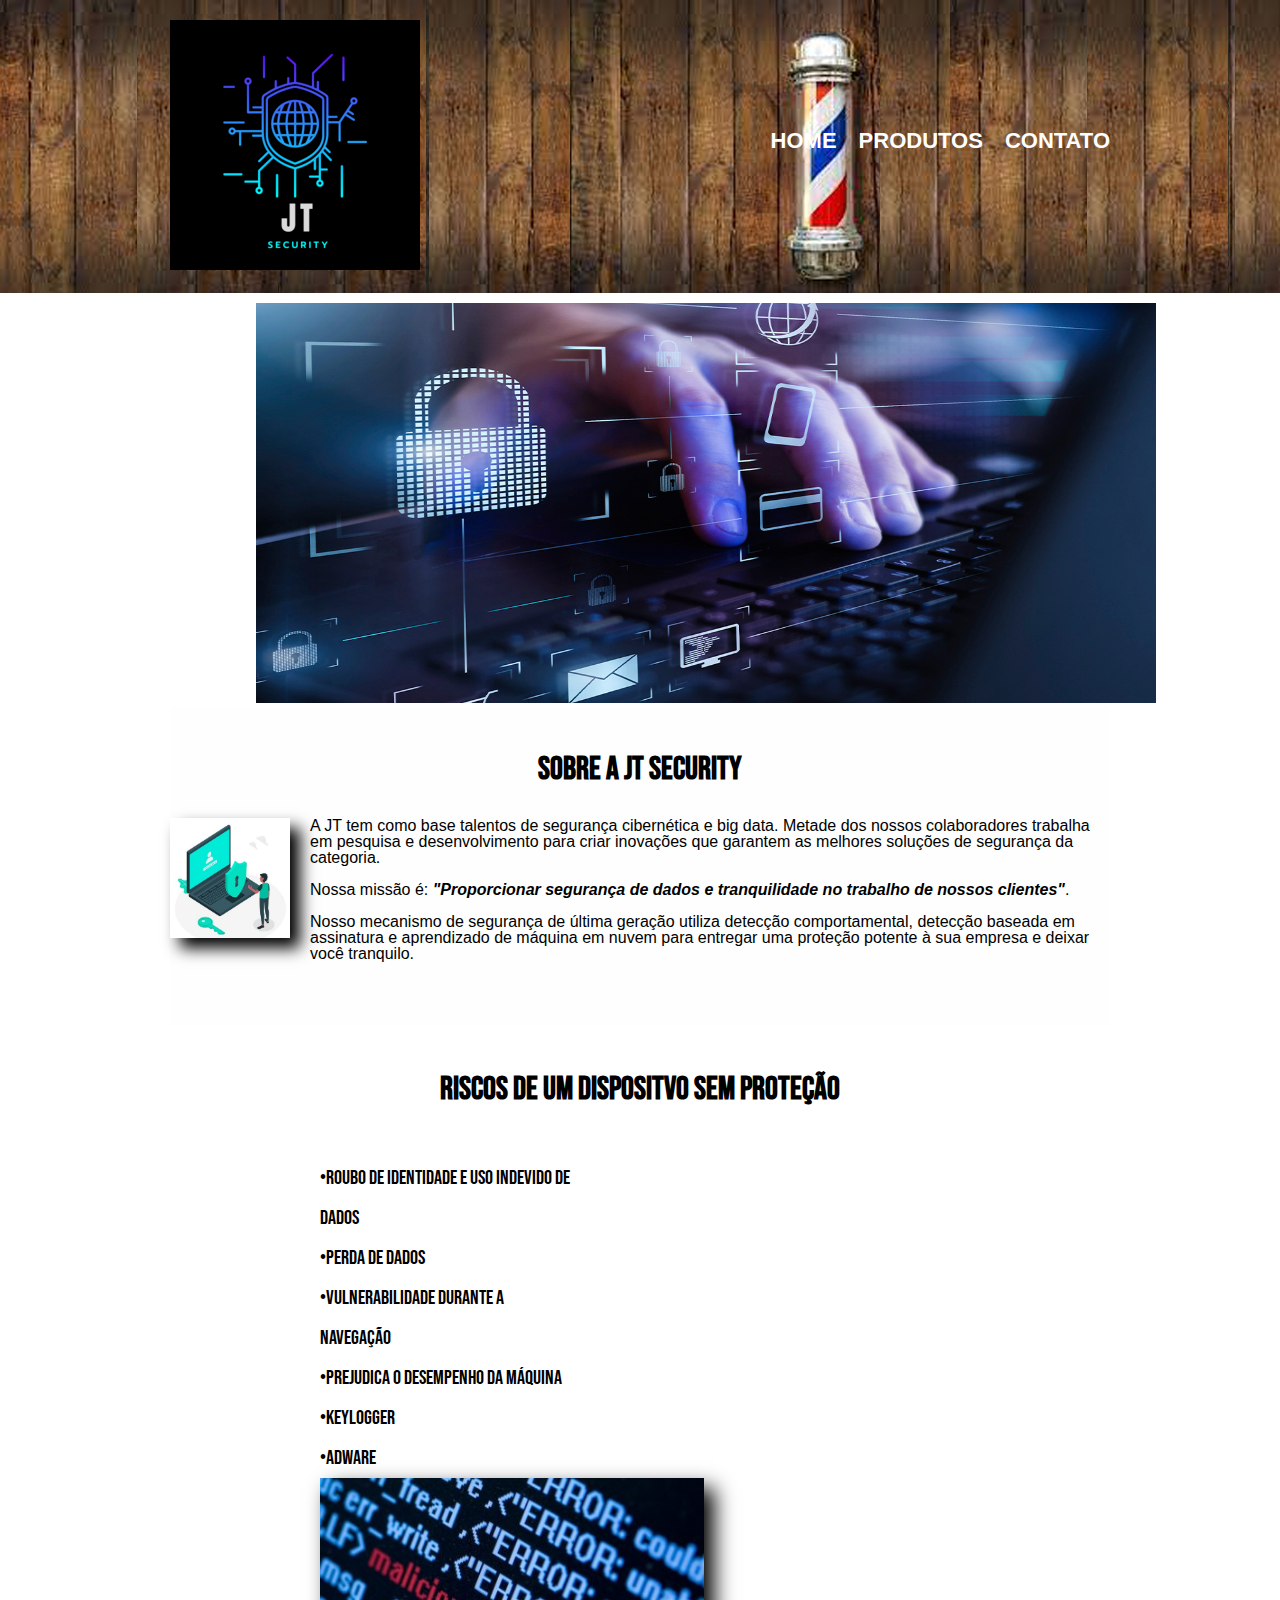
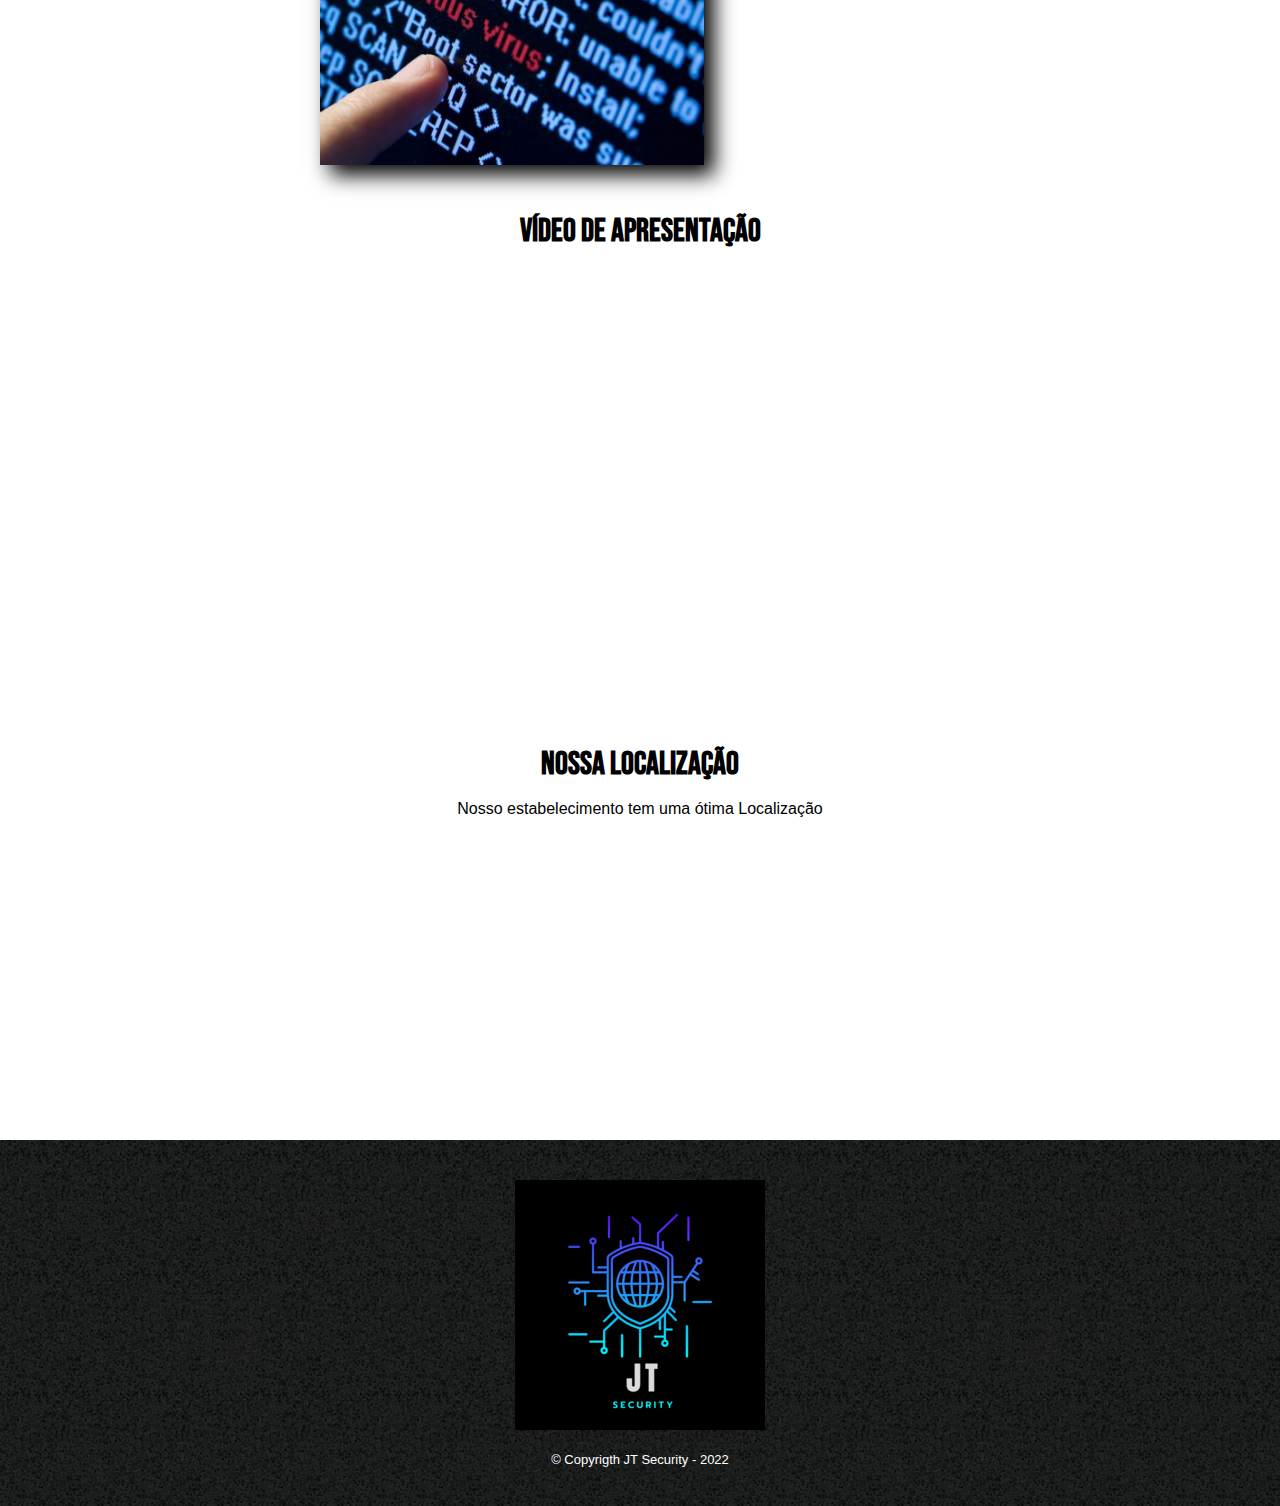
==== commit cd4ca933: "Merge pull request #9 from TiagoBatixta/Twoliana-master" ====
--- a/index.html
+++ b/index.html
@@ -67,7 +67,7 @@
 
                     <div class="video" >
                         <p class="titulo_principal">Vídeo de Apresentação</p>
-                        <iframe width="100%" height="350px" src="https://www.youtube.com/embed/ume21S9Jchw" title="YouTube video player" frameborder="0" allow="accelerometer; autoplay; clipboard-write; encrypted-media; gyroscope; picture-in-picture" allowfullscreen></iframe>
+                        <iframe width="100%" height="350px" src="https://www.youtube.com/embed/lJEMlZcF3h8" title="YouTube video player" frameborder="0" allow="accelerometer; autoplay; clipboard-write; encrypted-media; gyroscope; picture-in-picture" allowfullscreen></iframe>
                     </div>
             </section>
             <section class="mapa">
--- a/CSS/style.css
+++ b/CSS/style.css
@@ -35,7 +35,6 @@
 }
 
 nav a:hover{
-    color: #9c350d;
     text-decoration: underline;
     font-size: 23px;
 }
@@ -187,7 +186,6 @@
 .banner{
     margin-top: 10px;
     margin-left: 20%;
-    margin-right: 55%;
     orientation: center;
     width: 900px;
     height: 400px;
@@ -258,7 +256,7 @@
 }
 
 .conteudo_bene{
-    width: 740px;
+    width: 640px;
     margin: 0 auto;
 }
 
@@ -267,6 +265,7 @@
     margin-top: 20px;
     display: inline-block;
     vertical-align: top;
+    font-size: 20px;
     font-family: 'Bebas Neue', cursive;
 }
 
@@ -275,7 +274,7 @@
 }
 
 .itens:before{
-    content: "\2606";
+    content: "\2022";
 }
 
 .img_bene{
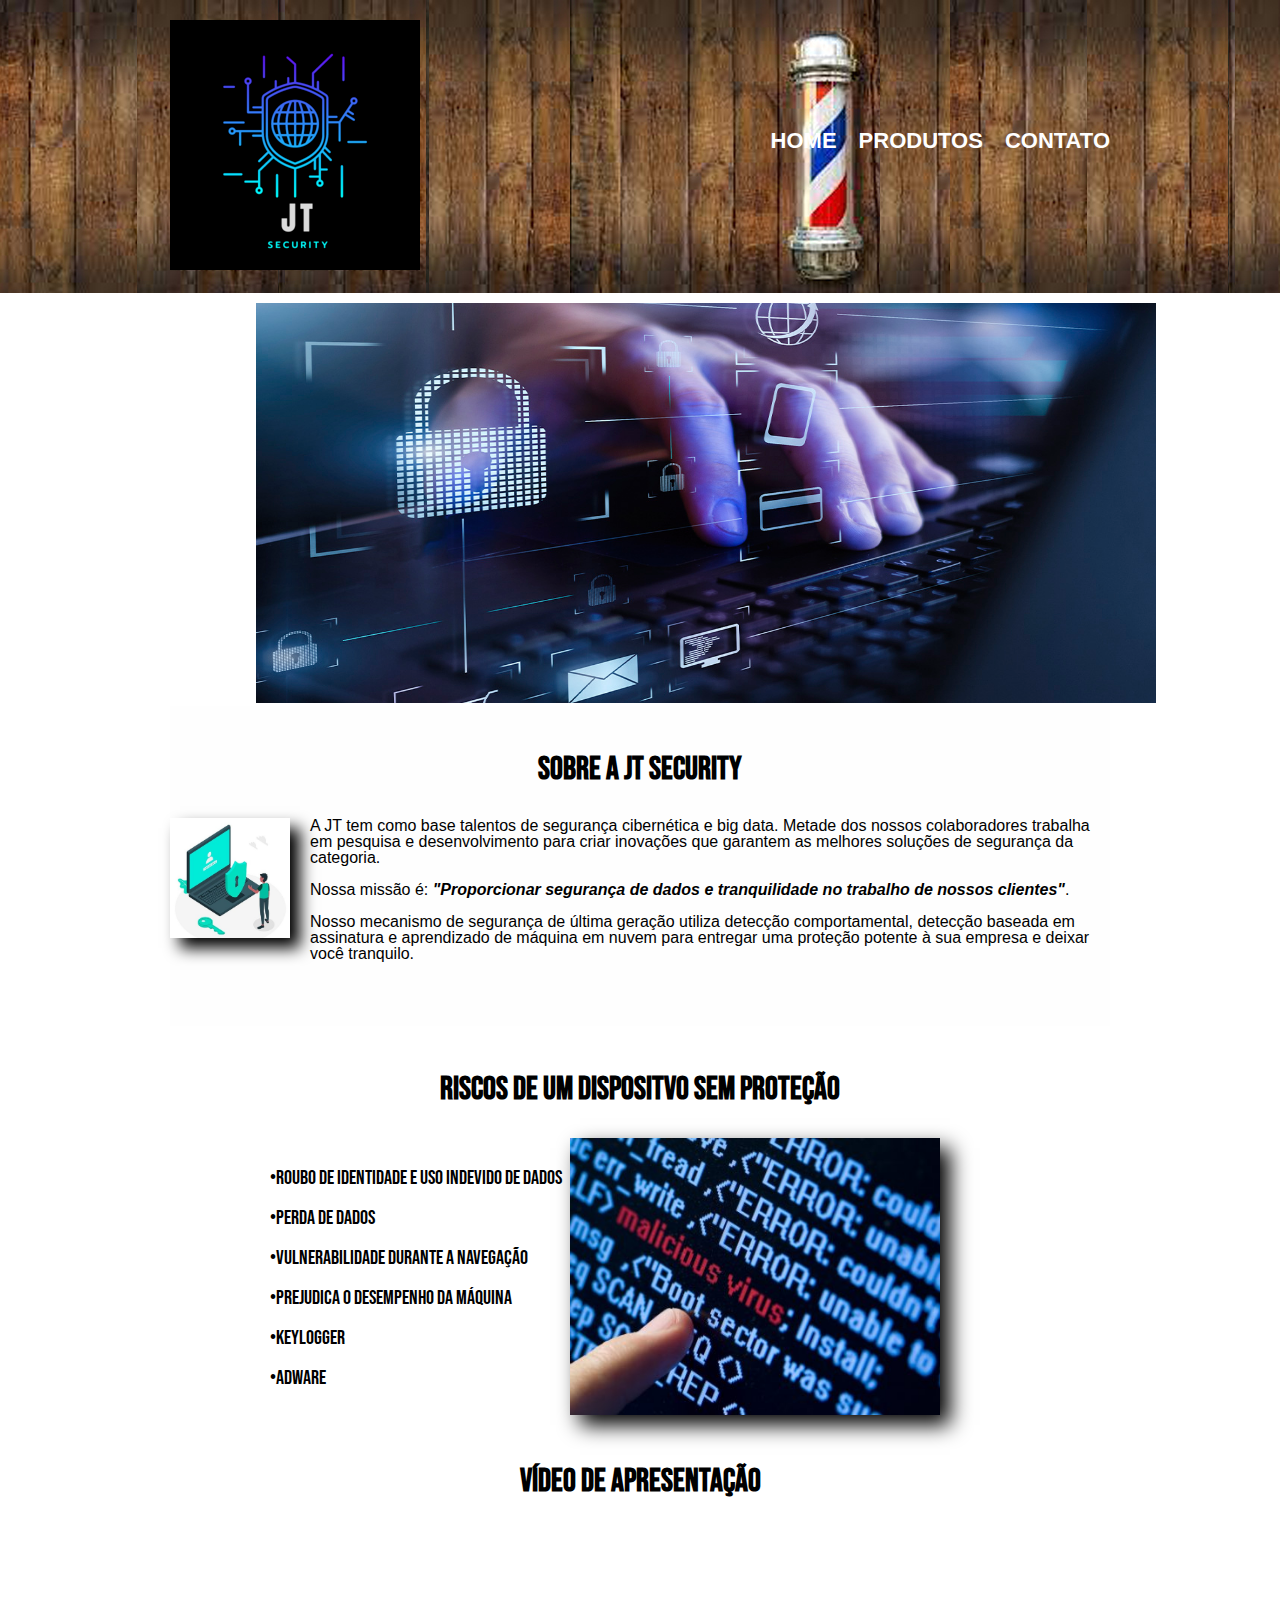
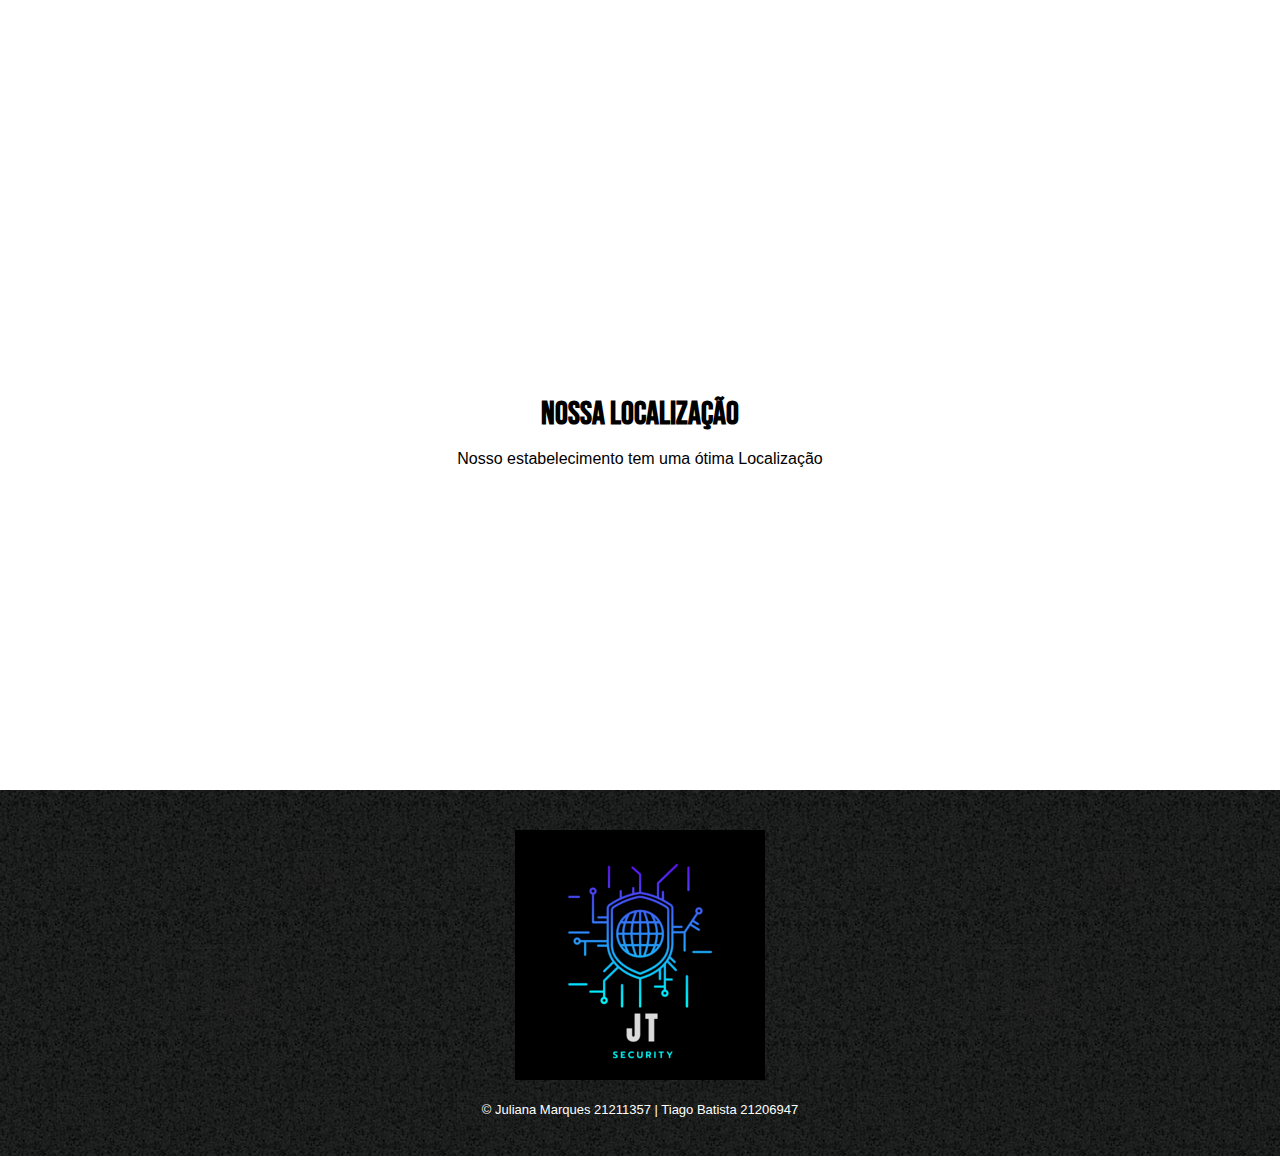
==== commit 6b47be53: "fim" ====
--- a/index.html
+++ b/index.html
@@ -78,7 +78,8 @@
         </main>
         <footer> 
             <img src="imagens/logo-branco.png">
-            <p class="copyright">&copy; Copyrigth JT Security - 2022</p>
+            <p class="copyright">&copy; Juliana Marques 21211357 | Tiago Batista 21206947
+            </p>
         </footer>
     </body>
 </html>
--- a/CSS/style.css
+++ b/CSS/style.css
@@ -256,7 +256,7 @@
 }
 
 .conteudo_bene{
-    width: 640px;
+    width: 740px;
     margin: 0 auto;
 }
 
@@ -278,7 +278,7 @@
 }
 
 .img_bene{
-    width: 60%;
+    width: 50%;
     box-shadow:10px 10px 20px black;
 }
 
